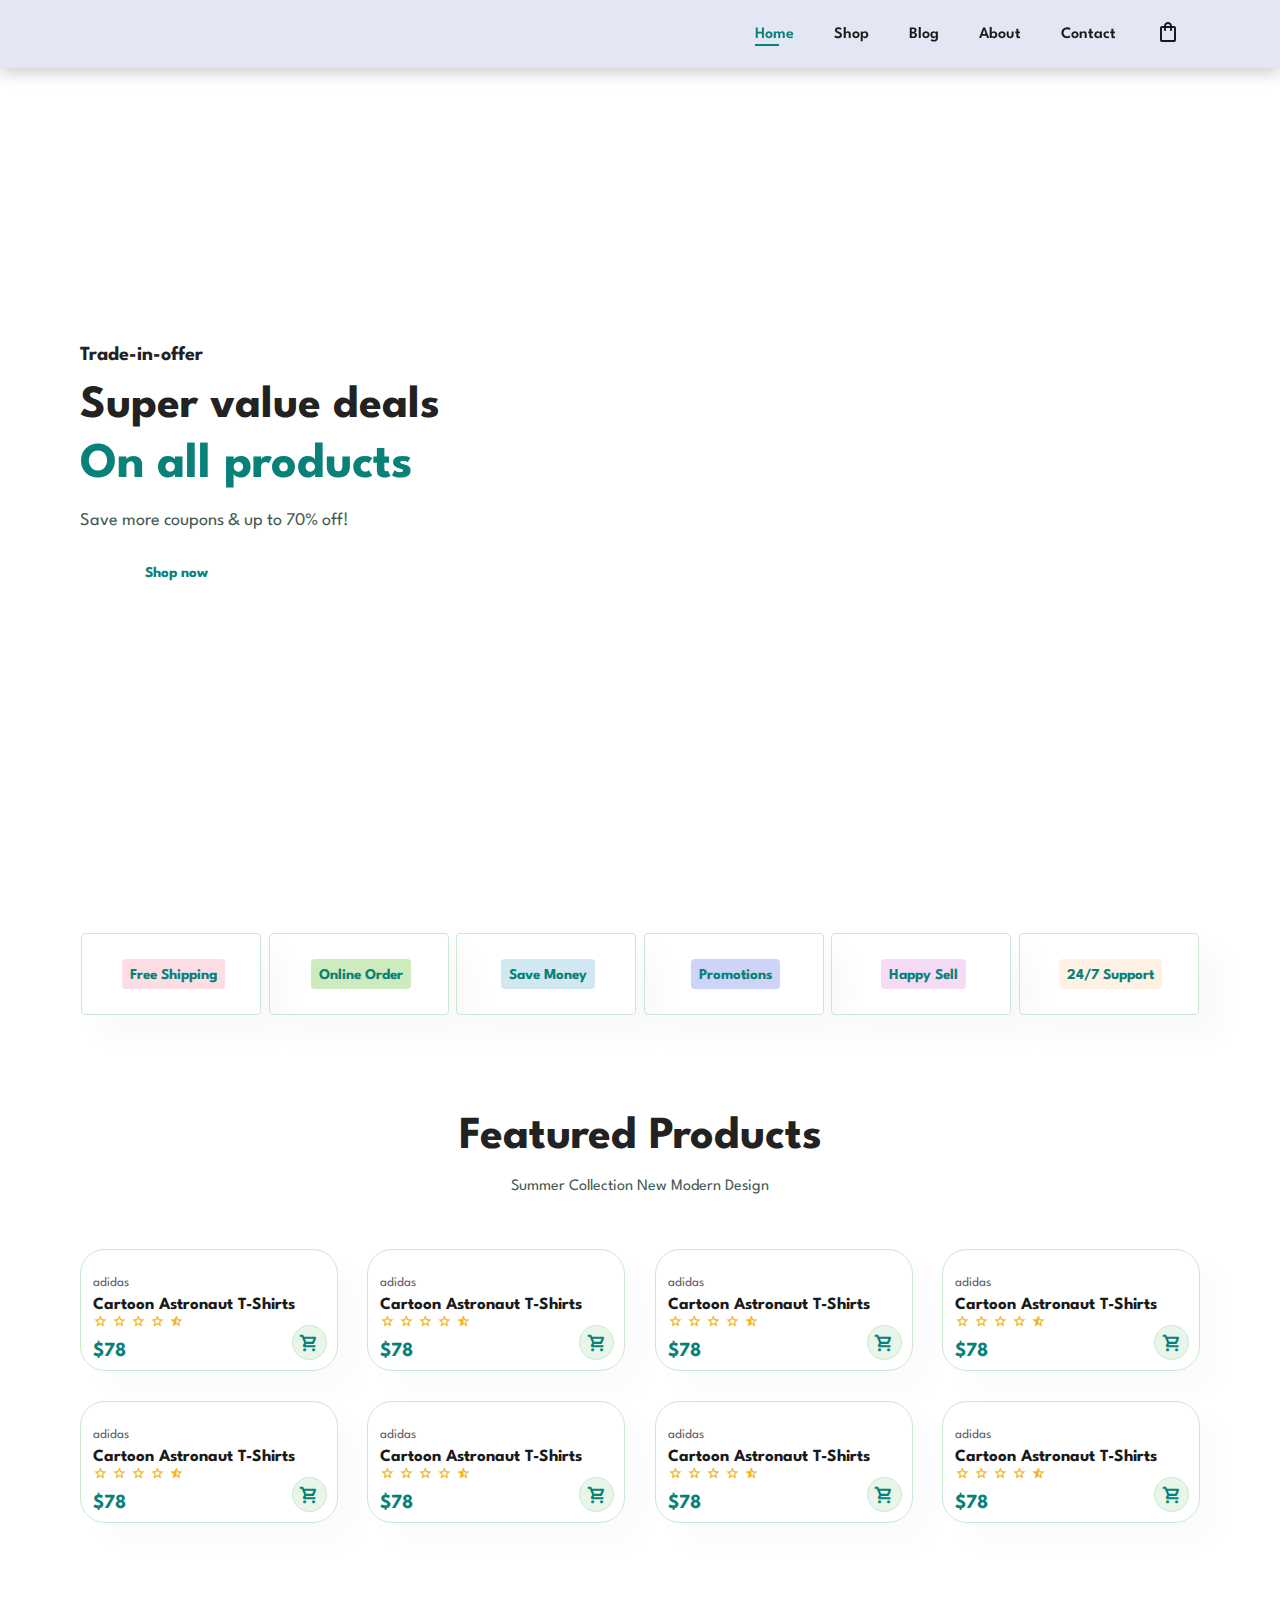
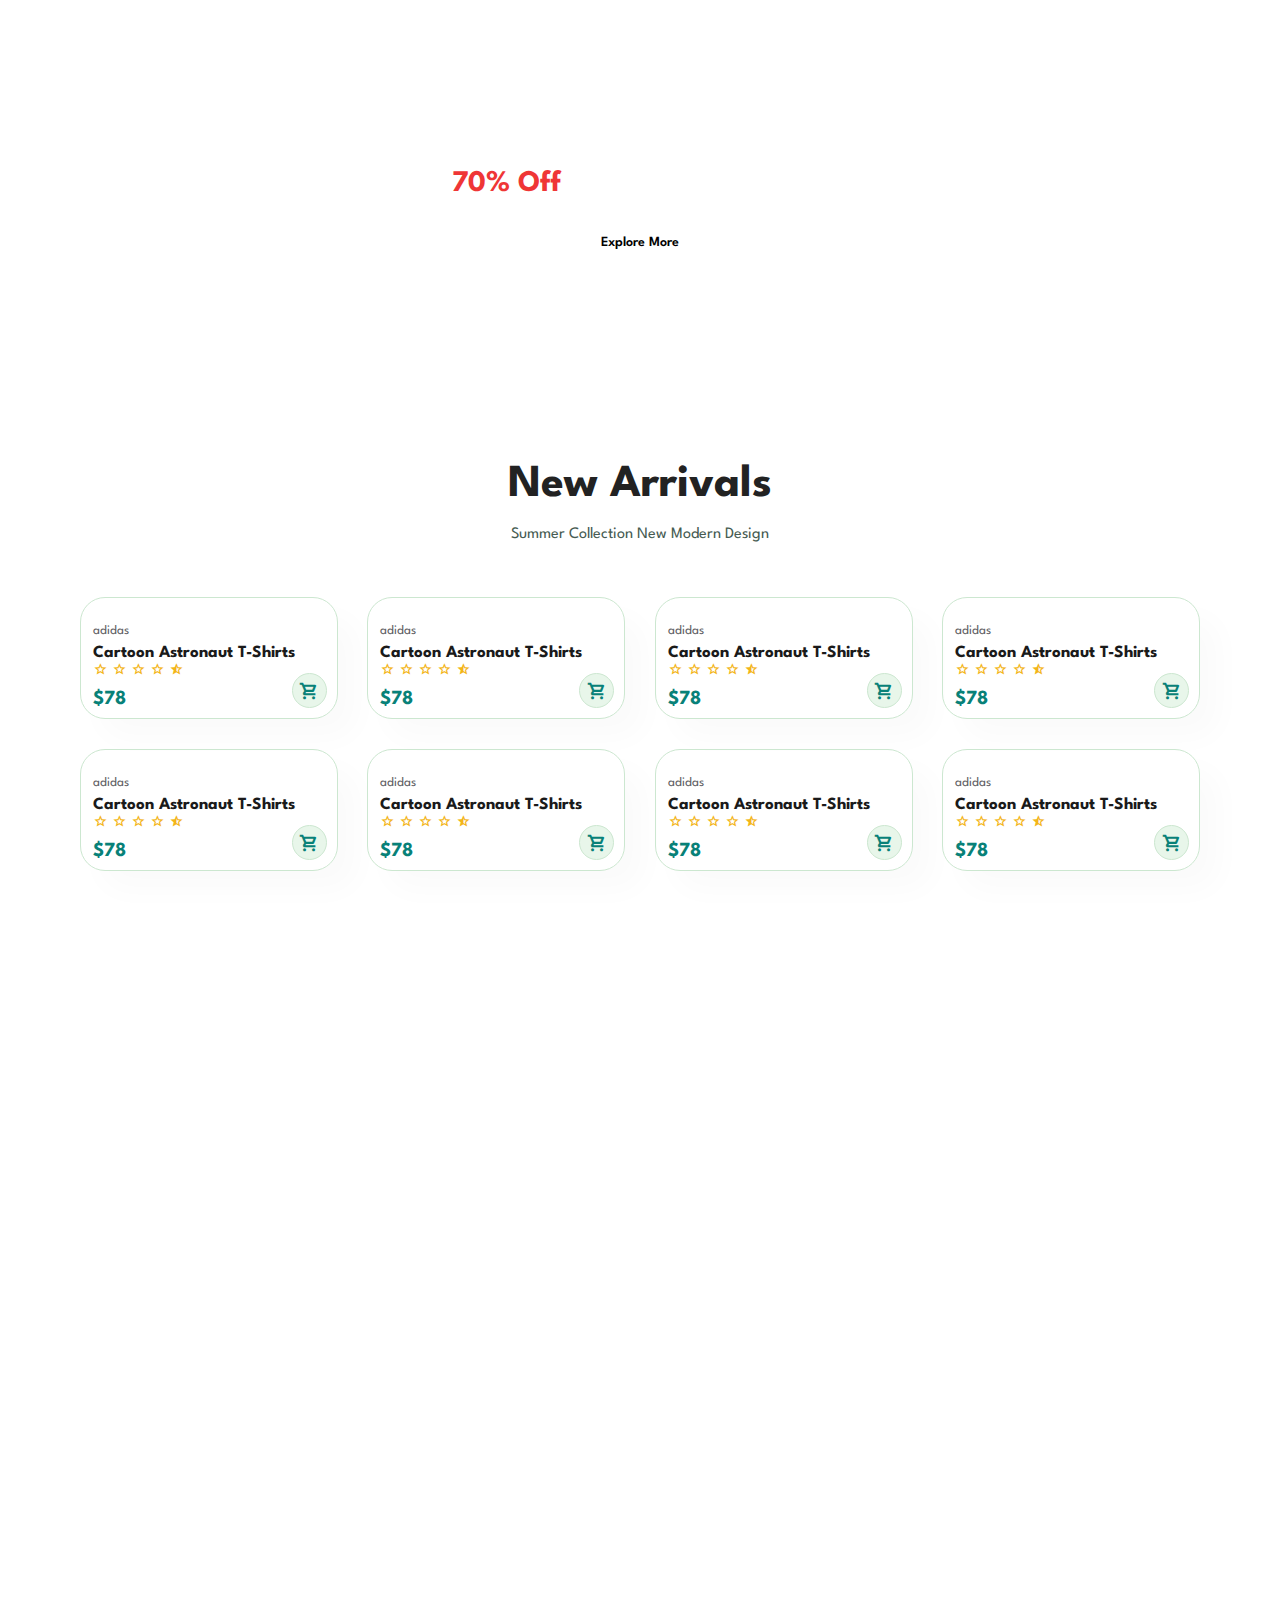
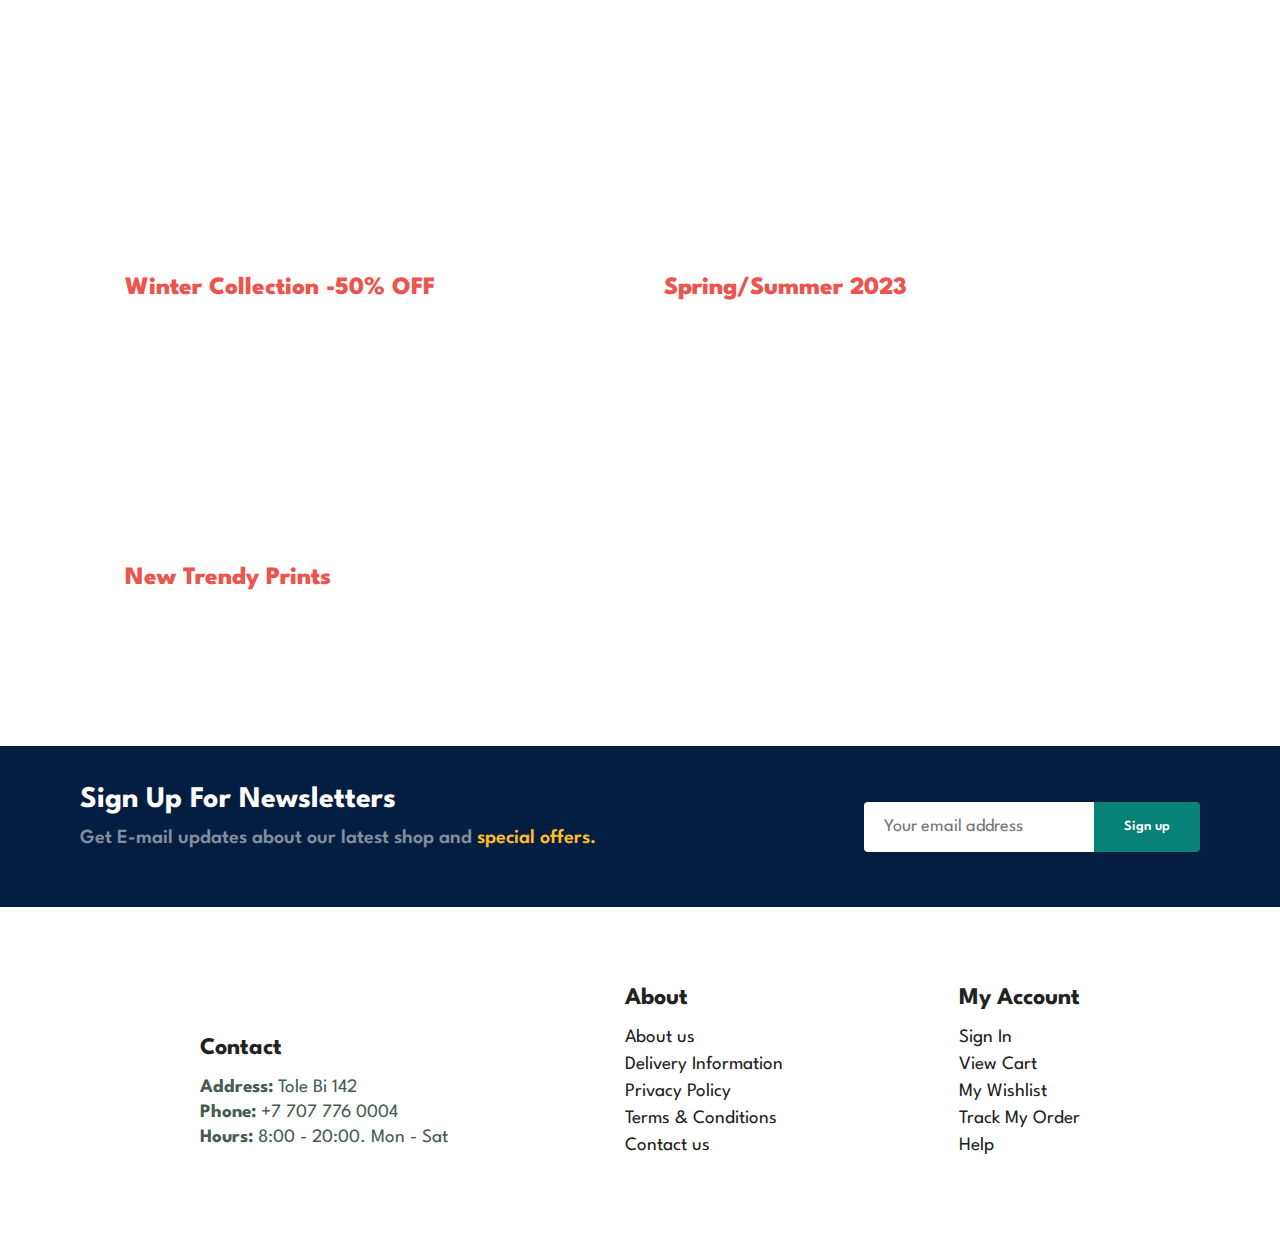
==== Дипломка 2/index.html @ 98ca8bb9 "Add files via upload" ====
<!DOCTYPE html>
<html lang="en">

<head>
    <meta charset="UTF-8">
    <meta http-equiv="X-UA-Compatible" content="IE=edge">
    <meta name="viewport" content="width=device-width, initial-scale=1.0">
    <title>Ecommerce</title>
    <link rel="stylesheet" href="app.css">
    <link rel="preconnect" href="https://fonts.googleapis.com">
    <link rel="preconnect" href="https://fonts.gstatic.com" crossorigin>
    <link
        href="https://fonts.googleapis.com/css2?family=League+Spartan:wght@100;200;300;400;500;600;700;800;900&display=swap"
        rel="stylesheet">
    <link rel="stylesheet"
        href="https://fonts.googleapis.com/css2?family=Material+Symbols+Outlined:opsz,wght,FILL,GRAD@20..48,100..700,0..1,-50..200" />
</head>

<body>

    <section id="header">
        <a href="#"><img src="C:\Users\111\OneDrive\Рабочий стол\Дипломка 2\img\logo.png" class="logo" alt=""></a>

        <div>
            <ul id="navbar">
                <li><a class="active" href="index.html">Home</a></li>
                <li><a href="shop.html">Shop</a></li>
                <li><a href="blog.html">Blog</a></li>
                <li><a href="about.html">About</a></li>
                <li><a href="contact.html">Contact</a></li>
                <li><a href=""><span class="material-symbols-outlined">
                            shopping_bag
                        </span></a></li>
                <a href="" id="close"><i class="fa fa-times" style="color: black;"></i></a>
            </ul>
        </div>
        <div id="mobile">
            <a href=""><span id="cart-icon" class="material-symbols-outlined">shopping_bag</span></a>
            <i id="bar" class="fas fa-outdent" onclick="myFunction()"></i>
        </div>
    </section>

    <section id="hero">
        <h4>Trade-in-offer</h4>
        <h2>Super value deals</h2>
        <h1>On all products</h1>
        <p>Save more coupons & up to 70% off!</p>
        <button>Shop now</button>
    </section>

    <section id="feature" class="section-p1">
        <div class="fe-box">
            <img src="C:\Users\111\OneDrive\Рабочий стол\Дипломка 2\img\features\f1.png" alt="">
            <h6>Free Shipping</h6>
        </div>
        <div class="fe-box">
            <img src="C:\Users\111\OneDrive\Рабочий стол\Дипломка 2\img\features\f2.png" alt="">
            <h6>Online Order</h6>
        </div>
        <div class="fe-box">
            <img src="C:\Users\111\OneDrive\Рабочий стол\Дипломка 2\img\features\f3.png" alt="">
            <h6>Save Money</h6>
        </div>
        <div class="fe-box">
            <img src="C:\Users\111\OneDrive\Рабочий стол\Дипломка 2\img\features\f4.png" alt="">
            <h6>Promotions</h6>
        </div>
        <div class="fe-box">
            <img src="C:\Users\111\OneDrive\Рабочий стол\Дипломка 2\img\features\f5.png" alt="">
            <h6>Happy Sell</h6>
        </div>
        <div class="fe-box">
            <img src="C:\Users\111\OneDrive\Рабочий стол\Дипломка 2\img\features\f6.png" alt="">
            <h6>24/7 Support</h6>
        </div>
    </section>

    <section id="product1" class="section-p1">
        <h2>Featured Products</h2>
        <p>Summer Collection New Modern Design</p>
        <div class="pro-container">
            <div class="pro">
                <img src="C:\Users\111\OneDrive\Рабочий стол\Дипломка 2\img\products\f1.jpg" alt="">
                <div class="des">
                    <span>adidas</span>
                    <h5>Cartoon Astronaut T-Shirts</h5>
                    <div class="star">
                        <span class="material-symbols-outlined">star</span>
                        <span class="material-symbols-outlined">star</span>
                        <span class="material-symbols-outlined">star</span>
                        <span class="material-symbols-outlined">star</span>
                        <span class="material-symbols-outlined">star_half</span>
                        <h4>$78</h4>
                    </div>
                </div>
                <a href="#"><span class="material-symbols-outlined cart">shopping_cart<span></a>
            </div>
            <div class="pro">
                <img src="C:\Users\111\OneDrive\Рабочий стол\Дипломка 2\img\products\f2.jpg" alt="">
                <div class="des">
                    <span>adidas</span>
                    <h5>Cartoon Astronaut T-Shirts</h5>
                    <div class="star">
                        <span class="material-symbols-outlined">star</span>
                        <span class="material-symbols-outlined">star</span>
                        <span class="material-symbols-outlined">star</span>
                        <span class="material-symbols-outlined">star</span>
                        <span class="material-symbols-outlined">star_half</span>
                        <h4>$78</h4>
                    </div>
                </div>
                <a href="#"><span class="material-symbols-outlined cart">shopping_cart<span></a>
            </div>
            <div class="pro">
                <img src="C:\Users\111\OneDrive\Рабочий стол\Дипломка 2\img\products\f3.jpg" alt="">
                <div class="des">
                    <span>adidas</span>
                    <h5>Cartoon Astronaut T-Shirts</h5>
                    <div class="star">
                        <span class="material-symbols-outlined">star</span>
                        <span class="material-symbols-outlined">star</span>
                        <span class="material-symbols-outlined">star</span>
                        <span class="material-symbols-outlined">star</span>
                        <span class="material-symbols-outlined">star_half</span>
                        <h4>$78</h4>
                    </div>
                </div>
                <a href="#"><span class="material-symbols-outlined cart">shopping_cart<span></a>
            </div>
            <div class="pro">
                <img src="C:\Users\111\OneDrive\Рабочий стол\Дипломка 2\img\products\f1.jpg" alt="">
                <div class="des">
                    <span>adidas</span>
                    <h5>Cartoon Astronaut T-Shirts</h5>
                    <div class="star">
                        <span class="material-symbols-outlined">star</span>
                        <span class="material-symbols-outlined">star</span>
                        <span class="material-symbols-outlined">star</span>
                        <span class="material-symbols-outlined">star</span>
                        <span class="material-symbols-outlined">star_half</span>
                        <h4>$78</h4>
                    </div>
                </div>
                <a href="#"><span class="material-symbols-outlined cart">shopping_cart<span></a>
            </div>
            <div class="pro">
                <img src="C:\Users\111\OneDrive\Рабочий стол\Дипломка 2\img\products\f5.jpg" alt="">
                <div class="des">
                    <span>adidas</span>
                    <h5>Cartoon Astronaut T-Shirts</h5>
                    <div class="star">
                        <span class="material-symbols-outlined">star</span>
                        <span class="material-symbols-outlined">star</span>
                        <span class="material-symbols-outlined">star</span>
                        <span class="material-symbols-outlined">star</span>
                        <span class="material-symbols-outlined">star_half</span>
                        <h4>$78</h4>
                    </div>
                </div>
                <a href="#"><span class="material-symbols-outlined cart">shopping_cart<span></a>
            </div>
            <div class="pro">
                <img src="C:\Users\111\OneDrive\Рабочий стол\Дипломка 2\img\products\f5.jpg" alt="">
                <div class="des">
                    <span>adidas</span>
                    <h5>Cartoon Astronaut T-Shirts</h5>
                    <div class="star">
                        <span class="material-symbols-outlined">star</span>
                        <span class="material-symbols-outlined">star</span>
                        <span class="material-symbols-outlined">star</span>
                        <span class="material-symbols-outlined">star</span>
                        <span class="material-symbols-outlined">star_half</span>
                        <h4>$78</h4>
                    </div>
                </div>
                <a href="#"><span class="material-symbols-outlined cart">shopping_cart<span></a>
            </div>
            <div class="pro">
                <img src="C:\Users\111\OneDrive\Рабочий стол\Дипломка 2\img\products\f4.jpg" alt="">
                <div class="des">
                    <span>adidas</span>
                    <h5>Cartoon Astronaut T-Shirts</h5>
                    <div class="star">
                        <span class="material-symbols-outlined">star</span>
                        <span class="material-symbols-outlined">star</span>
                        <span class="material-symbols-outlined">star</span>
                        <span class="material-symbols-outlined">star</span>
                        <span class="material-symbols-outlined">star_half</span>
                        <h4>$78</h4>
                    </div>
                </div>
                <a href="#"><span class="material-symbols-outlined cart">shopping_cart<span></a>
            </div>
            <div class="pro">
                <img src="C:\Users\111\OneDrive\Рабочий стол\Дипломка 2\img\products\f1.jpg" alt="">
                <div class="des">
                    <span>adidas</span>
                    <h5>Cartoon Astronaut T-Shirts</h5>
                    <div class="star">
                        <span class="material-symbols-outlined">star</span>
                        <span class="material-symbols-outlined">star</span>
                        <span class="material-symbols-outlined">star</span>
                        <span class="material-symbols-outlined">star</span>
                        <span class="material-symbols-outlined">star_half</span>
                        <h4>$78</h4>
                    </div>
                </div>
                <a href="#"><span class="material-symbols-outlined cart">shopping_cart<span></a>
            </div>
        </div>
    </section>

    <section id="banner" class="section-m1">
        <h4>Repair Service</h4>
        <h2>Up to <span>70% Off</span> - All t-Shirts & Accesories</h2>
        <button class="normal">Explore More</button>
    </section>

    <section id="product1" class="section-p1">
        <h2>New Arrivals</h2>
        <p>Summer Collection New Modern Design</p>
        <div class="pro-container">
            <div class="pro">
                <img src="C:\Users\111\OneDrive\Рабочий стол\Дипломка 2\img\products\f1.jpg" alt="">
                <div class="des">
                    <span>adidas</span>
                    <h5>Cartoon Astronaut T-Shirts</h5>
                    <div class="star">
                        <span class="material-symbols-outlined">star</span>
                        <span class="material-symbols-outlined">star</span>
                        <span class="material-symbols-outlined">star</span>
                        <span class="material-symbols-outlined">star</span>
                        <span class="material-symbols-outlined">star_half</span>
                        <h4>$78</h4>
                    </div>
                </div>
                <a href="#"><span class="material-symbols-outlined cart">shopping_cart<span></a>
            </div>
            <div class="pro">
                <img src="C:\Users\111\OneDrive\Рабочий стол\Дипломка 2\img\products\f2.jpg" alt="">
                <div class="des">
                    <span>adidas</span>
                    <h5>Cartoon Astronaut T-Shirts</h5>
                    <div class="star">
                        <span class="material-symbols-outlined">star</span>
                        <span class="material-symbols-outlined">star</span>
                        <span class="material-symbols-outlined">star</span>
                        <span class="material-symbols-outlined">star</span>
                        <span class="material-symbols-outlined">star_half</span>
                        <h4>$78</h4>
                    </div>
                </div>
                <a href="#"><span class="material-symbols-outlined cart">shopping_cart<span></a>
            </div>
            <div class="pro">
                <img src="C:\Users\111\OneDrive\Рабочий стол\Дипломка 2\img\products\f3.jpg" alt="">
                <div class="des">
                    <span>adidas</span>
                    <h5>Cartoon Astronaut T-Shirts</h5>
                    <div class="star">
                        <span class="material-symbols-outlined">star</span>
                        <span class="material-symbols-outlined">star</span>
                        <span class="material-symbols-outlined">star</span>
                        <span class="material-symbols-outlined">star</span>
                        <span class="material-symbols-outlined">star_half</span>
                        <h4>$78</h4>
                    </div>
                </div>
                <a href="#"><span class="material-symbols-outlined cart">shopping_cart<span></a>
            </div>
            <div class="pro">
                <img src="C:\Users\111\OneDrive\Рабочий стол\Дипломка 2\img\products\f4.jpg" alt="">
                <div class="des">
                    <span>adidas</span>
                    <h5>Cartoon Astronaut T-Shirts</h5>
                    <div class="star">
                        <span class="material-symbols-outlined">star</span>
                        <span class="material-symbols-outlined">star</span>
                        <span class="material-symbols-outlined">star</span>
                        <span class="material-symbols-outlined">star</span>
                        <span class="material-symbols-outlined">star_half</span>
                        <h4>$78</h4>
                    </div>
                </div>
                <a href="#"><span class="material-symbols-outlined cart">shopping_cart<span></a>
            </div>
            <div class="pro">
                <img src="C:\Users\111\OneDrive\Рабочий стол\Дипломка 2\img\products\f5.jpg" alt="">
                <div class="des">
                    <span>adidas</span>
                    <h5>Cartoon Astronaut T-Shirts</h5>
                    <div class="star">
                        <span class="material-symbols-outlined">star</span>
                        <span class="material-symbols-outlined">star</span>
                        <span class="material-symbols-outlined">star</span>
                        <span class="material-symbols-outlined">star</span>
                        <span class="material-symbols-outlined">star_half</span>
                        <h4>$78</h4>
                    </div>
                </div>
                <a href="#"><span class="material-symbols-outlined cart">shopping_cart<span></a>
            </div>
            <div class="pro">
                <img src="C:\Users\111\OneDrive\Рабочий стол\Дипломка 2\img\products\f4.jpg" alt="">
                <div class="des">
                    <span>adidas</span>
                    <h5>Cartoon Astronaut T-Shirts</h5>
                    <div class="star">
                        <span class="material-symbols-outlined">star</span>
                        <span class="material-symbols-outlined">star</span>
                        <span class="material-symbols-outlined">star</span>
                        <span class="material-symbols-outlined">star</span>
                        <span class="material-symbols-outlined">star_half</span>
                        <h4>$78</h4>
                    </div>
                </div>
                <a href="#"><span class="material-symbols-outlined cart">shopping_cart<span></a>
            </div>
            <div class="pro">
                <img src="C:\Users\111\OneDrive\Рабочий стол\Дипломка 2\img\products\f3.jpg" alt="">
                <div class="des">
                    <span>adidas</span>
                    <h5>Cartoon Astronaut T-Shirts</h5>
                    <div class="star">
                        <span class="material-symbols-outlined">star</span>
                        <span class="material-symbols-outlined">star</span>
                        <span class="material-symbols-outlined">star</span>
                        <span class="material-symbols-outlined">star</span>
                        <span class="material-symbols-outlined">star_half</span>
                        <h4>$78</h4>
                    </div>
                </div>
                <a href="#"><span class="material-symbols-outlined cart">shopping_cart<span></a>
            </div>
            <div class="pro">
                <img src="C:\Users\111\OneDrive\Рабочий стол\Дипломка 2\img\products\f1.jpg" alt="">
                <div class="des">
                    <span>adidas</span>
                    <h5>Cartoon Astronaut T-Shirts</h5>
                    <div class="star">
                        <span class="material-symbols-outlined">star</span>
                        <span class="material-symbols-outlined">star</span>
                        <span class="material-symbols-outlined">star</span>
                        <span class="material-symbols-outlined">star</span>
                        <span class="material-symbols-outlined">star_half</span>
                        <h4>$78</h4>
                    </div>
                </div>
                <a href="#"><span class="material-symbols-outlined cart">shopping_cart<span></a>
            </div>
        </div>
    </section>

    <section id="sm-banner" class="section-p1">
        <div class="banner-box">
            <h4>crazy deals</h4>
            <h2>buy 1 get 1 free</h2>
            <span>The best classic dress is on sale at cara</span>
            <button class="white">Learn more</button>
        </div>
        <div class="banner-box banner-box2">
            <h4>spring/summer</h4>
            <h2>upcoming season</h2>
            <span>The best classic dress is on sale at cara</span>
            <button class="white">Collection</button>
        </div>
    </section>


    <section id="banner3">
        <div class="banner-box">
            <h2>SEASONAL SALE</h2>
            <h4>Winter Collection -50% OFF</h4>
        </div>
        <div class="banner-box banner-box2">
            <h2>NEW FOOTWEAR COLLECTION</h2>
            <h4>Spring/Summer 2023</h4>
        </div>
        <div class="banner-box banner-box3">
            <h2>T-SHIRTS</h2>
            <h4>New Trendy Prints</h4>
        </div>
    </section>

    <section id="news" class="section-p1 section-m1">
        <div class="newstext">
            <h4>Sign Up For Newsletters</h4>
            <p>Get E-mail updates about our latest shop and <span>special offers.</span></p>
        </div>
        <div class="form">
            <input type="text" placeholder="Your email address">
            <button class="normal">Sign up</button>
        </div>
    </section>

    <footer class="section-p1">
        <div class="col">
            <img src="C:\Users\111\OneDrive\Рабочий стол\Дипломка 2\img\logo.png" class="logo" alt="">
            <h4>Contact</h4>
            <p><strong>Address:</strong> Tole Bi 142 </p>
            <p><strong>Phone:</strong> +7 707 776 0004</p>
            <p><strong>Hours:</strong> 8:00 - 20:00. Mon - Sat</p>
        </div>

        <div class="col">
            <h4>About</h4>
            <a href="">About us</a>
            <a href="">Delivery Information</a>
            <a href="">Privacy Policy</a>
            <a href="">Terms & Conditions</a>
            <a href="">Contact us</a>
        </div>
        <div class="col">
            <h4>My Account</h4>
            <a href="">Sign In</a>
            <a href="">View Cart</a>
            <a href="">My Wishlist</a>
            <a href="">Track My Order</a>
            <a href="">Help</a>
        </div>

    </footer>
    <script defer src="https://use.fontawesome.com/releases/v5.15.4/js/all.js"
        integrity="sha384-rOA1PnstxnOBLzCLMcre8ybwbTmemjzdNlILg8O7z1lUkLXozs4DHonlDtnE7fpc"
        crossorigin="anonymous"></script>
    <script src="C:\Users\111\OneDrive\Рабочий стол\Дипломка 2\index.js"></script>
</body>

</html>
---- Дипломка 2/app.css ----
#cart-icon {
    position: relative;
    top: 4px;
}

* {
    padding: 0;
    margin: 0;
    box-sizing: border-box;
    font-family: 'League Spartan', sans-serif;
}

h1 {
    font-size: 50px;
    line-height: 64px;
    color: #222;
}

h2 {
    font-size: 46px;
    line-height: 54px;
    color: #222;
}

h4 {
    font-size: 20px;
    color: #222;
}

h6 {
    font-weight: 700;
    font-size: 12px;
}

p {
    font-size: 16px;
    color: #465b52;
    margin: 15px 0 20px 0;
}

.section-p1 {
    padding: 40px 80px;
}

.section-m1 {
    margin: 40px 0;
}

button.normal {
    font-size: 14px;
    font-weight: 600;
    padding: 15px 30px;
    color: #000;
    background-color: #fff;
    border-radius: 4px;
    cursor: pointer;
    border: none;
    outline: none;
    transition: 0.2s;
}

button.white {
    font-size: 16px;
    font-weight: 600;
    padding: 13px 20px;
    color: #fff;
    background-color: transparent;
    cursor: pointer;
    border: 1px solid #fff;
    outline: none;
    transition: 0.2s;
}

body {
    width: 100%;
}


/* HEADER START */
#header {
    display: flex;
    align-items: center;
    justify-content: space-between;
    padding: 20px 80px;
    background-color: #e3e6f3;
    box-shadow: 0px 5px 15px rgba(0, 0, 0, 0.2);
    z-index: 999;
    position: sticky;
    top: 0;
    left: 0;
}

#navbar {
    display: flex;
    align-items: center;
    justify-content: center;
}

#navbar li {
    list-style: none;
    padding: 0 20px;
    position: relative;
}

#navbar li a {
    text-decoration: none;
    font-size: 16px;
    font-weight: 600;
    color: #1a1a1a;
}

#navbar li a:hover,
#navbar li a.active {
    color: #088178;
    transition: 0.3s ease;
}

#navbar li a.active::after,
#navbar li a:hover::after {
    content: "";
    width: 30%;
    height: 2px;
    background-color: #088178;
    position: absolute;
    bottom: -4px;
    left: 20px;
}

#mobile {
    display: none;
    align-items: center;
}

#close {
    display: none;
}


/* HOME */
#hero {
    background-image: url(C:\Users\111\OneDrive\Рабочий стол\Дипломка 2\hero4.png);
    height: 90vh;
    width: 100%;
    background-size: cover;
    background-position: top 25% right 0%;
    padding: 0 80px;
    display: flex;
    flex-direction: column;
    align-items: flex-start;
    justify-content: center;
}

#hero h4 {
    padding-bottom: 15px;
}

#hero h1 {
    color: #088178;
}

#hero p {
    font-size: 18px;
}

#hero button {
    background-image: url(C:\Users\111\OneDrive\Рабочий стол\Дипломка 2\button.png);
    background-color: transparent;
    color: #088178;
    border: 0;
    padding: 17px 80px 20px 65px;
    font-size: 15px;
    align-items: center;
    justify-content: center;
    cursor: pointer;
    background-repeat: no-repeat;
    font-weight: 700;
}



/* FEATURE */
#feature {
    display: flex;
    align-items: center;
    justify-content: space-between;
    flex-wrap: wrap;
}

#feature .fe-box {
    width: 180px;
    text-align: center;
    padding: 25px 15px;
    box-shadow: 20px 20px 34px rgba(0, 0, 0, 0.03);
    border: 1px solid #cce7d0;
    border-radius: 4px;
    margin: 15px 1px;
}

#feature .fe-box:hover {
    box-shadow: 15px 15px 54px rgba(70, 62, 221, 0.1);
}

#feature .fe-box img {
    width: 100%;
    margin-bottom: 10px;
}

#feature .fe-box h6 {
    display: inline-block;
    font-size: 15px;
    padding: 9px 8px 6px 8px;
    line-height: 1;
    border-radius: 4px;
    color: #088178;
    background-color: #fddde4;
}

#feature .fe-box:nth-child(2) h6 {
    background-color: #cdebbc;
}

#feature .fe-box:nth-child(3) h6 {
    background-color: #d1e8f2;
}

#feature .fe-box:nth-child(4) h6 {
    background-color: #cdd4f8;
}

#feature .fe-box:nth-child(5) h6 {
    background-color: #f6dbf6;
}

#feature .fe-box:nth-child(6) h6 {
    background-color: #fff2e5;
}



/* PRODUCT SECTION */
#product1 {
    text-align: center;
}

#product1 .pro-container {
    display: flex;
    justify-content: space-between;
    padding-top: 20px;
    flex-wrap: wrap;
}

#product1 .pro {
    width: 23%;
    min-width: 250px;
    padding: 10px 12px;
    border: 1px solid #cce7d0;
    border-radius: 25px;
    cursor: pointer;
    box-shadow: 20px 20px 30px rgba(0, 0, 0, 0.02);
    margin: 15px 0;
    transition: 0.2s ease;
    position: relative;
}

#product1 .pro:hover {
    box-shadow: 20px 20px 30px rgba(0, 0, 0, 0.06);
}

#product1 .pro img {
    width: 100%;
    border-radius: 20px;
}

#product1 .pro .des {
    text-align: start;
}

#product1 .pro .des span {
    color: #606063;
    font-size: 13px;
}

#product1 .pro .des h5 {
    padding-top: 7px;
    color: #1a1a1a;
    font-size: 17px;
}

#product1 .pro .des .star span {
    font-size: 15px;
    color: rgb(243, 181, 25);
}

#product1 .pro .des h4 {
    padding-top: 10px;
    font-size: 20px;
    font-weight: 700;
    color: #088178;
}

#product1 .pro .cart {
    font-size: 20px;
    width: 35px;
    height: 35px;
    line-height: 35px;
    border-radius: 50px;
    background-color: #e8f6ea;
    font-weight: 700;
    color: #088178;
    border: 1px solid #cce7d0;
    position: absolute;
    bottom: 10px;
    right: 10px;
}



/* BANNER */
#banner {
    display: flex;
    flex-direction: column;
    justify-content: center;
    align-items: center;
    text-align: center;
    background-image: url(C:\Users\111\OneDrive\Рабочий стол\Дипломка 2\img\banner\b2.jpg);
    width: 100%;
    height: 40vh;
    background-size: cover;
    background-position: center;
}

#banner h4 {
    color: #fff;
    font-size: 16px;
}

#banner h2 {
    color: #fff;
    font-size: 30px;
    padding: 10px 0;
}

#banner h2 span {
    color: #ef3636;
}

#banner button:hover {
    background-color: #088178;
    color: #fff;
}

#sm-banner {
    display: flex;
    justify-content: space-between;
    flex-wrap: wrap;
}

#sm-banner .banner-box {
    display: flex;
    flex-direction: column;
    justify-content: center;
    align-items: flex-start;
    text-align: center;
    background-image: url(C:\Users\111\OneDrive\Рабочий стол\Дипломка 2\img\banner\b17.jpg);
    width: 750px;
    height: 40vh;
    background-size: cover;
    background-position: center;
    padding: 45px;
}

#sm-banner .banner-box2 {
    background-image: url(C:\Users\111\OneDrive\Рабочий стол\Дипломка 2\img\banner\b10.jpg);
}

#sm-banner h4 {
    color: #fff;
    font-size: 28px;
    font-weight: 400;
}

#sm-banner h2 {
    color: #fff;
    font-size: 50px;
    font-weight: 800;
}

#sm-banner span {
    color: #fff;
    font-size: 20px;
    font-weight: 500;
    padding-bottom: 15px;
}


#sm-banner .banner-box:hover button {
    background-color: #088178;
    border: 1px solid #088178;
}

#banner3 {
    display: flex;
    justify-content: space-between;
    flex-wrap: wrap;
    padding: 0 80px;
}

#banner3 .banner-box {
    display: flex;
    flex-direction: column;
    justify-content: center;
    align-items: flex-start;
    text-align: center;
    background-image: url(C:\Users\111\OneDrive\Рабочий стол\Дипломка 2\img\banner\b7.jpg);
    min-width: 28%;
    height: 30vh;
    background-size: cover;
    background-position: center;
    padding: 45px;
    margin-bottom: 20px;
}

#banner3 .banner-box2 {
    background-image: url(C:\Users\111\OneDrive\Рабочий стол\Дипломка 2\img\banner\b4.jpg);
}

#banner3 .banner-box3 {
    background-image: url(C:\Users\111\OneDrive\Рабочий стол\Дипломка 2\img\banner\b18.jpg);
}

#banner3 h2 {
    color: #fff;
    font-weight: 900;
    font-size: 35px;
}

#banner3 h4 {
    color: #ec544e;
    font-weight: 800;
    font-size: 25px;
}



#news {
    display: flex;
    justify-content: space-between;
    flex-wrap: wrap;
    align-items: center;
    background-image: url("C:\Users\111\OneDrive\Рабочий стол\Дипломка 2\img\banner\b14.png");
    background-repeat: no-repeat;
    background-position: 20% 30%;
    background-color: #041e42;
}

#news h4 {
    font-size: 30px;
    font-weight: 700;
    color: #fff;
}

#news p {
    font-size: 20px;
    font-weight: 600;
    color: #818ea0;
}

#news p span {
    color: #ffbd27;
}

#news .form {
    display: flex;
    width: 30%;
}

#news input {
    height: 3.125rem;
    padding: 0 1.2rem;
    font-size: 18px;
    width: 100%;
    border: 1px solid transparent;
    outline: none;
    border-radius: 4px;
    border-top-right-radius: 0;
    border-bottom-right-radius: 0;
}


#news button {
    background-color: #088178;
    color: #fff;
    white-space: nowrap;
    border-top-left-radius: 0;
    border-bottom-left-radius: 0;
}

footer {
    display: flex;
    flex-wrap: wrap;
    justify-content: space-between;
    margin: 30px 120px 10px 120px;
}

footer .col {
    display: flex;
    flex-direction: column;
    align-items: flex-start;
    margin-bottom: 20px;
}

footer .logo {
    margin-bottom: 50px;
}

footer h4 {
    font-size: 24px;
    padding-bottom: 20px;
}

footer p {
    font-size: 19px;
    margin: 0px 0px 8px 0;
}

footer a {
    font-size: 19px;
    text-decoration: none;
    color: #222;
    margin-bottom: 10px;
}

svg {
    cursor: pointer;
}

@media (max-width:799px) {
    .section-p1 {
        padding: 40px 40px;
    }

    #navbar {
        display: flex;
        flex-direction: column;
        align-items: flex-start;
        justify-content: flex-start;
        position: fixed;
        top: 0;
        right: -300px;
        height: 100vh;
        width: 300px;
        background-color: #E3e6f3;
        box-shadow: 0 40px 60px rgba(0, 0, 0, 0.5);
        padding: 80px 0 0 10px;
        transition: 0.3s;
        z-index: 99;
    }

    #navbar.active {
        right: 0px;
    }

    #navbar li {
        margin-bottom: 25px;
    }

    #mobile {
        display: flex;
        align-items: center;
    }

    #mobile svg {
        color: #1a1a1a;
        font-size: 44px;
        padding-left: 20px;
    }

    #cart-icon {
        position: relative;
        top: 0px;
        color: #000;
    }

    #close {
        display: initial;
        position: absolute;
        top: 30px;
        left: 30px;
        color: #222;
        font-size: 24px;
    }

    #lg-bag {
        display: none;
    }

    #hero {
        height: 70vh;
        padding: 0 80px;
        background-position: top 30% right 30%;
    }

    #feature {
        justify-content: center;
    }


    #feature .fe-box {
        margin: 15px 15px;
    }

    #product1 .pro-container {
        justify-content: center;
    }

    #product1 .pro {
        margin: 15px;
    }

    #banner {
        height: 30vh;
    }

    #sm-banner .banner-box {
        width: 100%;
        height: 80vh;
    }

    #banner3 {
        display: none;
        padding: 0 40px;
        /* position: relative;
        right: 200px; */
    }

    #news .form {
        width: 70%;
    }
}
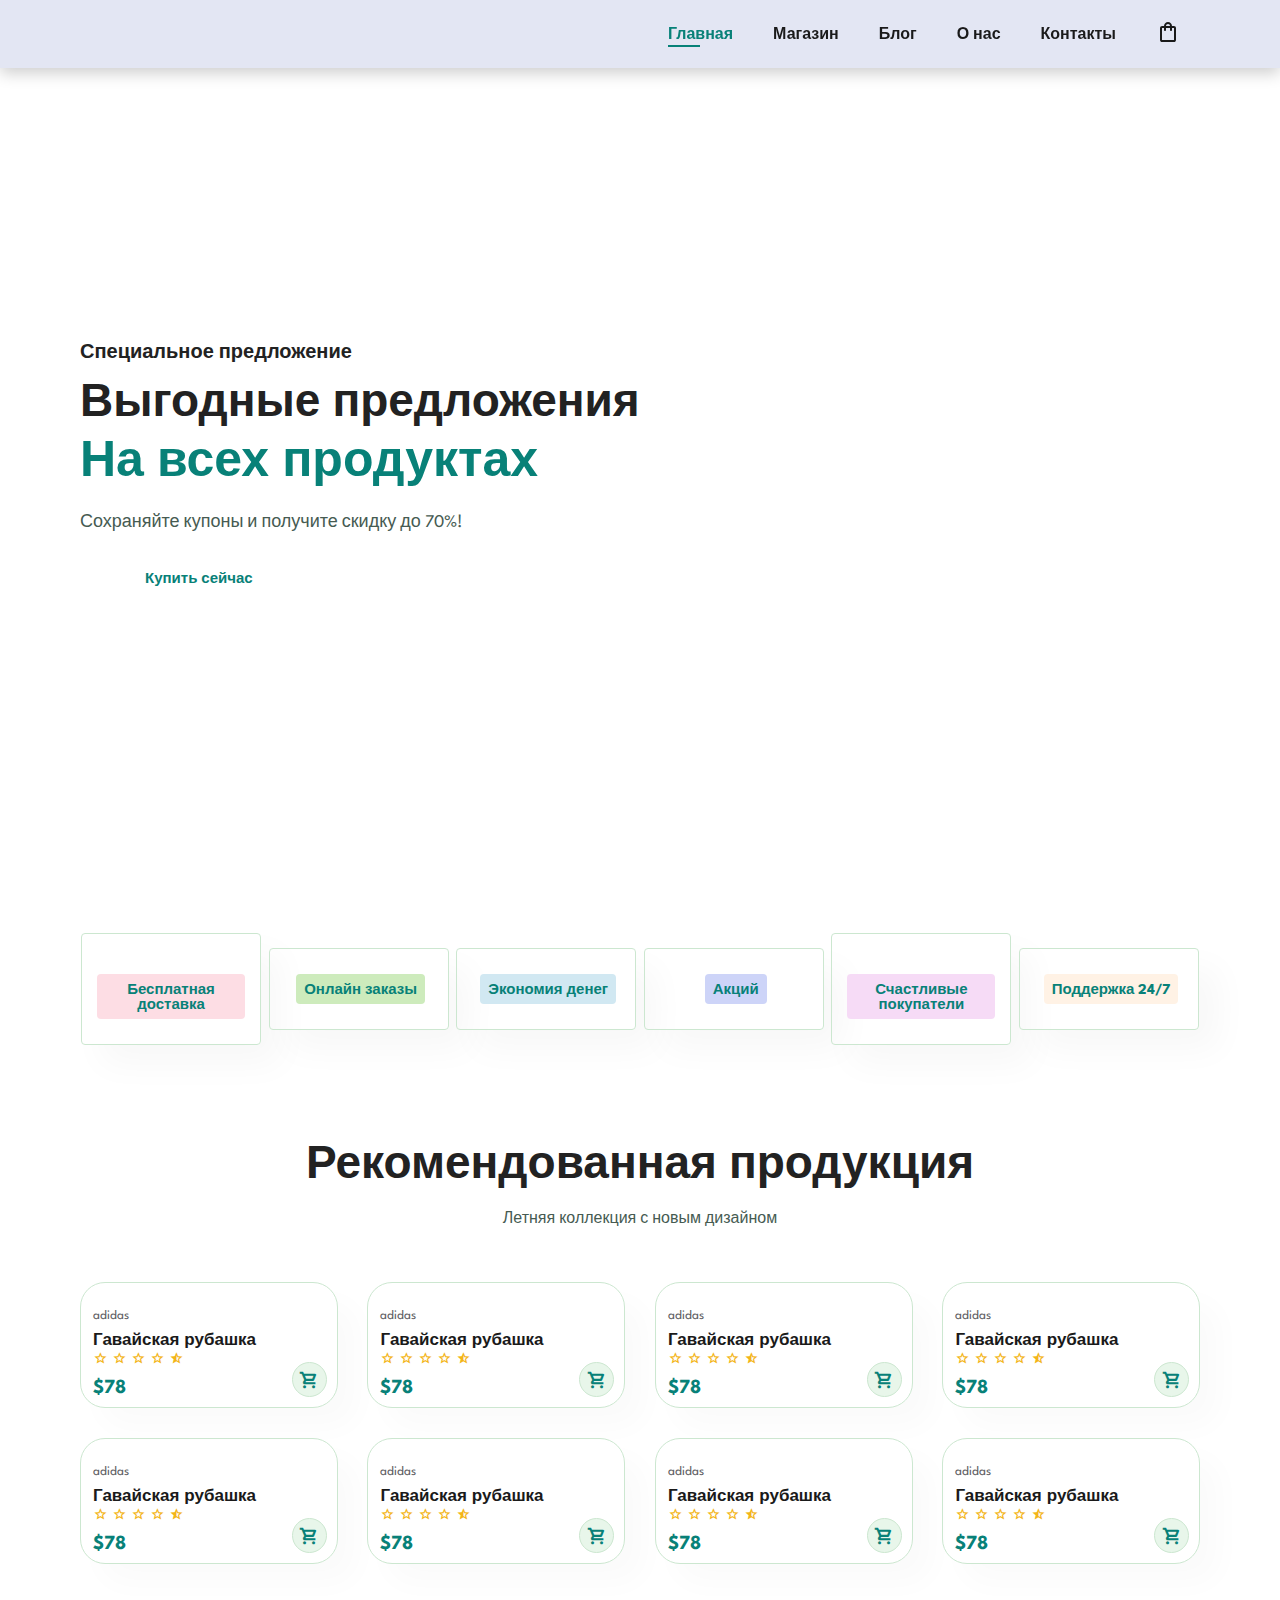
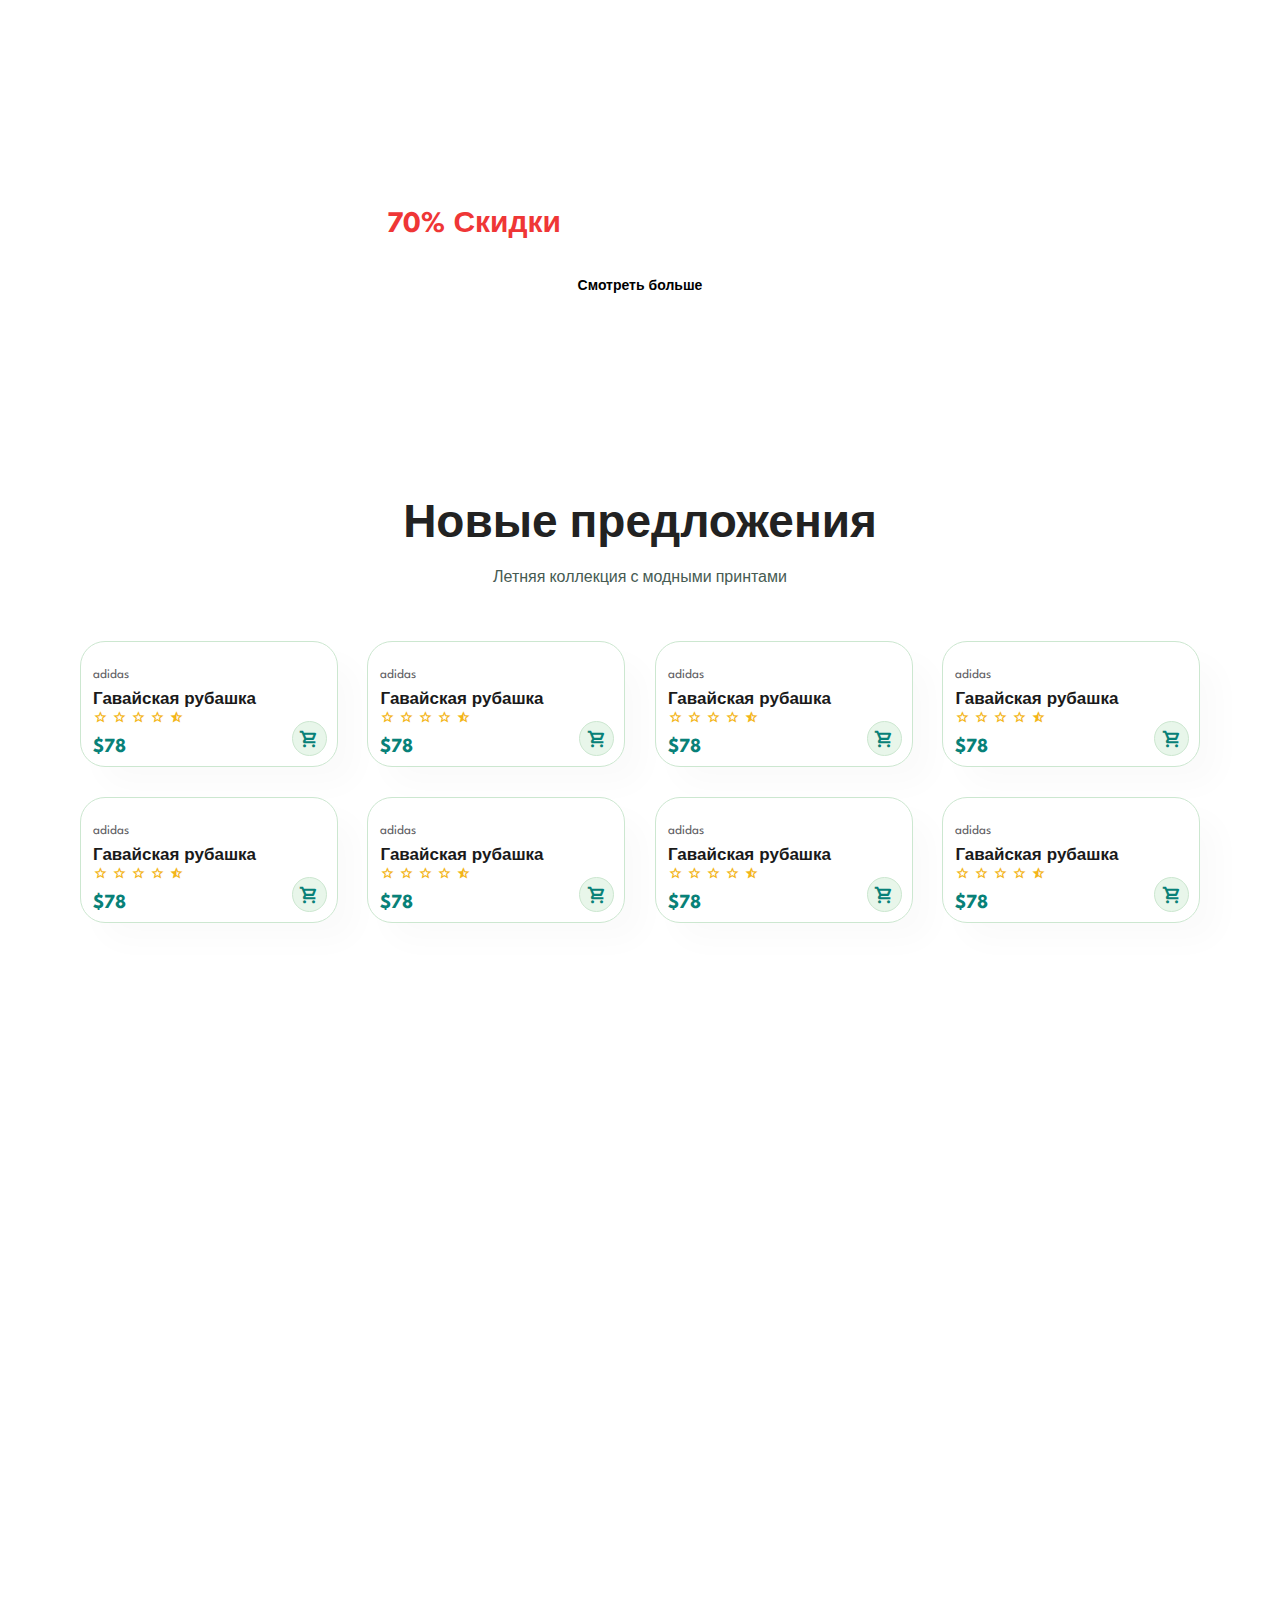
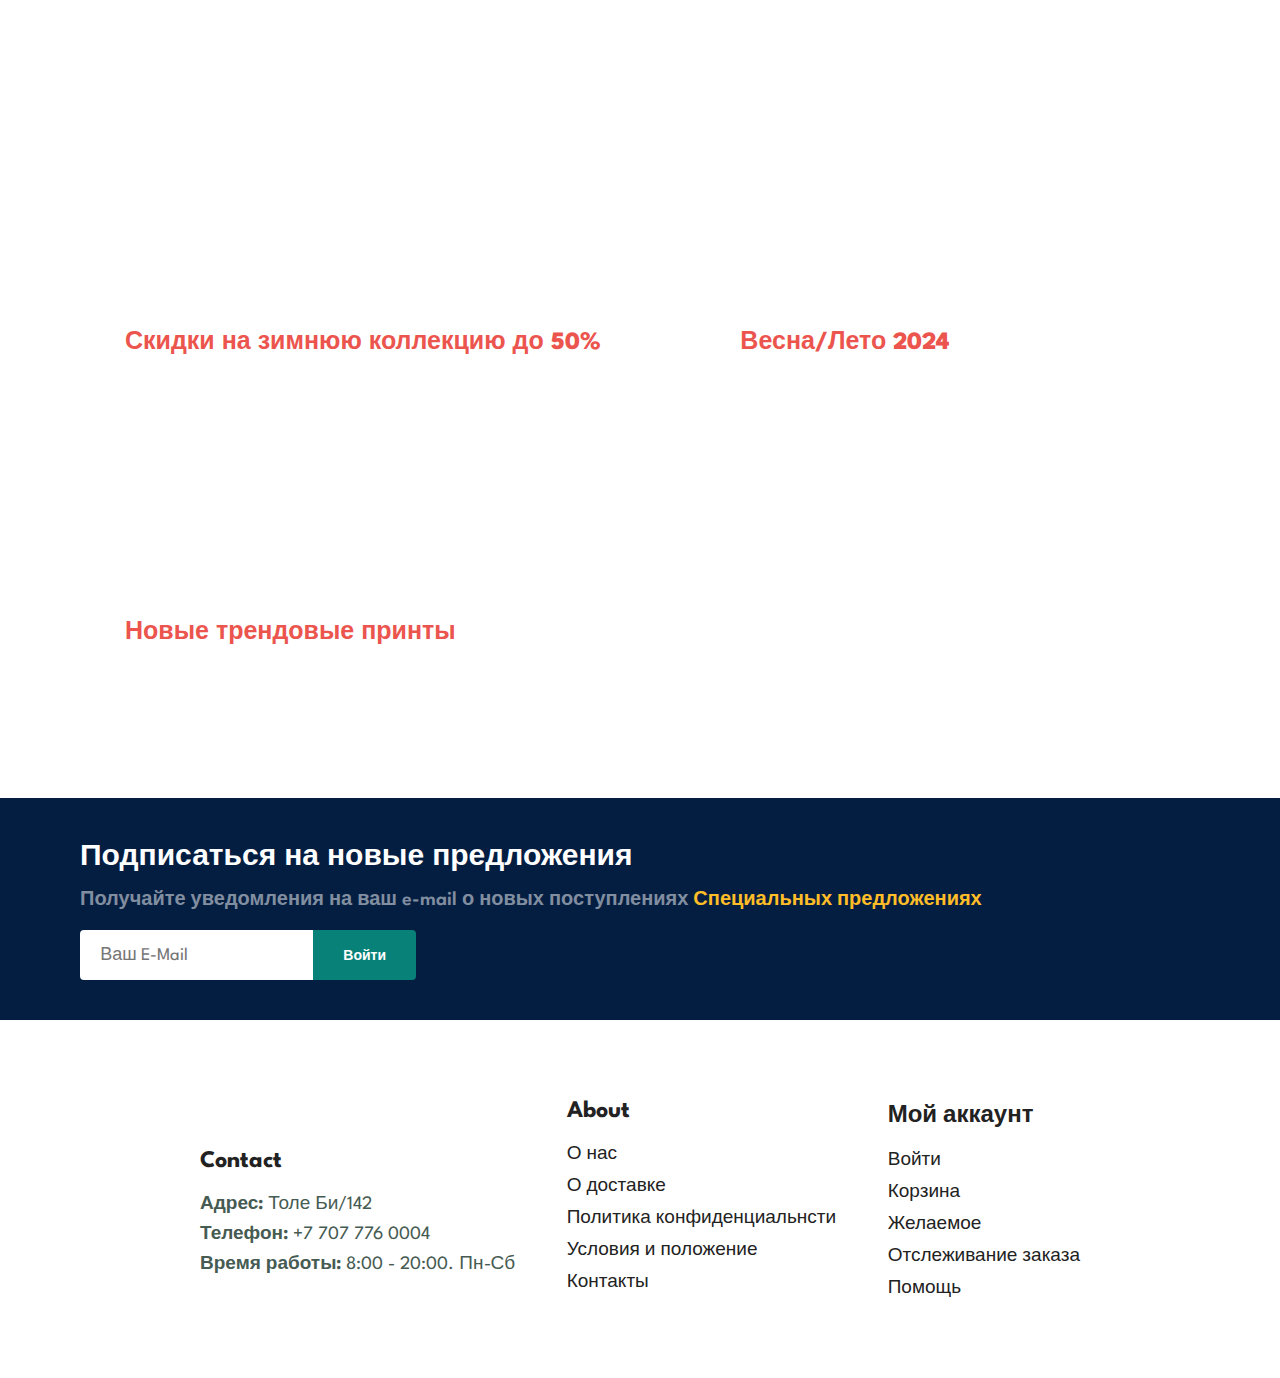
==== commit b8472f9f: "Update index.html" ====
--- a/Дипломка 2/index.html
+++ b/Дипломка 2/index.html
@@ -23,11 +23,11 @@
 
         <div>
             <ul id="navbar">
-                <li><a class="active" href="index.html">Home</a></li>
-                <li><a href="shop.html">Shop</a></li>
-                <li><a href="blog.html">Blog</a></li>
-                <li><a href="about.html">About</a></li>
-                <li><a href="contact.html">Contact</a></li>
+                <li><a class="active" href="index.html">Главная</a></li>
+                <li><a href="shop.html">Магазин</a></li>
+                <li><a href="blog.html">Блог</a></li>
+                <li><a href="about.html">О нас</a></li>
+                <li><a href="contact.html">Контакты</a></li>
                 <li><a href=""><span class="material-symbols-outlined">
                             shopping_bag
                         </span></a></li>
@@ -35,167 +35,167 @@
             </ul>
         </div>
         <div id="mobile">
-            <a href=""><span id="cart-icon" class="material-symbols-outlined">shopping_bag</span></a>
+            <a href=""><span id="cart-icon" class="material-symbols-outlined">Корзина</span></a>
             <i id="bar" class="fas fa-outdent" onclick="myFunction()"></i>
         </div>
     </section>
 
     <section id="hero">
-        <h4>Trade-in-offer</h4>
-        <h2>Super value deals</h2>
-        <h1>On all products</h1>
-        <p>Save more coupons & up to 70% off!</p>
-        <button>Shop now</button>
+        <h4>Специальное предложение</h4>
+        <h2>Выгодные предложения</h2>
+        <h1>На всех продуктах</h1>
+        <p>Сохраняйте купоны и получите скидку до 70%!</p>
+        <button>Купить сейчас</button>
     </section>
 
     <section id="feature" class="section-p1">
         <div class="fe-box">
-            <img src="C:\Users\111\OneDrive\Рабочий стол\Дипломка 2\img\features\f1.png" alt="">
-            <h6>Free Shipping</h6>
-        </div>
-        <div class="fe-box">
-            <img src="C:\Users\111\OneDrive\Рабочий стол\Дипломка 2\img\features\f2.png" alt="">
-            <h6>Online Order</h6>
-        </div>
-        <div class="fe-box">
-            <img src="C:\Users\111\OneDrive\Рабочий стол\Дипломка 2\img\features\f3.png" alt="">
-            <h6>Save Money</h6>
-        </div>
-        <div class="fe-box">
-            <img src="C:\Users\111\OneDrive\Рабочий стол\Дипломка 2\img\features\f4.png" alt="">
-            <h6>Promotions</h6>
-        </div>
-        <div class="fe-box">
-            <img src="C:\Users\111\OneDrive\Рабочий стол\Дипломка 2\img\features\f5.png" alt="">
-            <h6>Happy Sell</h6>
-        </div>
-        <div class="fe-box">
-            <img src="C:\Users\111\OneDrive\Рабочий стол\Дипломка 2\img\features\f6.png" alt="">
-            <h6>24/7 Support</h6>
+            <img src="C:\Users\student\Desktop\Дипломка 2\img\features\f1.png" alt="">
+            <h6>Бесплатная доставка</h6>
+        </div>
+        <div class="fe-box">
+            <img src="C:\Users\student\Desktop\Дипломка 2\img\features\f2.png" alt="">
+            <h6>Онлайн заказы</h6>
+        </div>
+        <div class="fe-box">
+            <img src="C:\Users\student\Desktop\Дипломка 2\img\features\f3.png" alt="">
+            <h6>Экономия денег</h6>
+        </div>
+        <div class="fe-box">
+            <img src="C:\Users\student\Desktop\Дипломка 2\img\features\f4.png" alt="">
+            <h6>Акций</h6>
+        </div>
+        <div class="fe-box">
+            <img src="C:\Users\student\Desktop\Дипломка 2\img\features\f5.png" alt="">
+            <h6>Счастливые покупатели</h6>
+        </div>
+        <div class="fe-box">
+            <img src="C:\Users\student\Desktop\Дипломка 2\img\features\f6.png" alt="">
+            <h6>Поддержка 24/7</h6>
         </div>
     </section>
 
     <section id="product1" class="section-p1">
-        <h2>Featured Products</h2>
-        <p>Summer Collection New Modern Design</p>
+        <h2>Рекомендованная продукция</h2>
+        <p>Летняя коллекция с новым дизайном</p>
         <div class="pro-container">
             <div class="pro">
-                <img src="C:\Users\111\OneDrive\Рабочий стол\Дипломка 2\img\products\f1.jpg" alt="">
-                <div class="des">
-                    <span>adidas</span>
-                    <h5>Cartoon Astronaut T-Shirts</h5>
-                    <div class="star">
-                        <span class="material-symbols-outlined">star</span>
-                        <span class="material-symbols-outlined">star</span>
-                        <span class="material-symbols-outlined">star</span>
-                        <span class="material-symbols-outlined">star</span>
-                        <span class="material-symbols-outlined">star_half</span>
-                        <h4>$78</h4>
-                    </div>
-                </div>
-                <a href="#"><span class="material-symbols-outlined cart">shopping_cart<span></a>
-            </div>
-            <div class="pro">
-                <img src="C:\Users\111\OneDrive\Рабочий стол\Дипломка 2\img\products\f2.jpg" alt="">
-                <div class="des">
-                    <span>adidas</span>
-                    <h5>Cartoon Astronaut T-Shirts</h5>
-                    <div class="star">
-                        <span class="material-symbols-outlined">star</span>
-                        <span class="material-symbols-outlined">star</span>
-                        <span class="material-symbols-outlined">star</span>
-                        <span class="material-symbols-outlined">star</span>
-                        <span class="material-symbols-outlined">star_half</span>
-                        <h4>$78</h4>
-                    </div>
-                </div>
-                <a href="#"><span class="material-symbols-outlined cart">shopping_cart<span></a>
-            </div>
-            <div class="pro">
-                <img src="C:\Users\111\OneDrive\Рабочий стол\Дипломка 2\img\products\f3.jpg" alt="">
-                <div class="des">
-                    <span>adidas</span>
-                    <h5>Cartoon Astronaut T-Shirts</h5>
-                    <div class="star">
-                        <span class="material-symbols-outlined">star</span>
-                        <span class="material-symbols-outlined">star</span>
-                        <span class="material-symbols-outlined">star</span>
-                        <span class="material-symbols-outlined">star</span>
-                        <span class="material-symbols-outlined">star_half</span>
-                        <h4>$78</h4>
-                    </div>
-                </div>
-                <a href="#"><span class="material-symbols-outlined cart">shopping_cart<span></a>
-            </div>
-            <div class="pro">
-                <img src="C:\Users\111\OneDrive\Рабочий стол\Дипломка 2\img\products\f1.jpg" alt="">
-                <div class="des">
-                    <span>adidas</span>
-                    <h5>Cartoon Astronaut T-Shirts</h5>
-                    <div class="star">
-                        <span class="material-symbols-outlined">star</span>
-                        <span class="material-symbols-outlined">star</span>
-                        <span class="material-symbols-outlined">star</span>
-                        <span class="material-symbols-outlined">star</span>
-                        <span class="material-symbols-outlined">star_half</span>
-                        <h4>$78</h4>
-                    </div>
-                </div>
-                <a href="#"><span class="material-symbols-outlined cart">shopping_cart<span></a>
-            </div>
-            <div class="pro">
-                <img src="C:\Users\111\OneDrive\Рабочий стол\Дипломка 2\img\products\f5.jpg" alt="">
-                <div class="des">
-                    <span>adidas</span>
-                    <h5>Cartoon Astronaut T-Shirts</h5>
-                    <div class="star">
-                        <span class="material-symbols-outlined">star</span>
-                        <span class="material-symbols-outlined">star</span>
-                        <span class="material-symbols-outlined">star</span>
-                        <span class="material-symbols-outlined">star</span>
-                        <span class="material-symbols-outlined">star_half</span>
-                        <h4>$78</h4>
-                    </div>
-                </div>
-                <a href="#"><span class="material-symbols-outlined cart">shopping_cart<span></a>
-            </div>
-            <div class="pro">
-                <img src="C:\Users\111\OneDrive\Рабочий стол\Дипломка 2\img\products\f5.jpg" alt="">
-                <div class="des">
-                    <span>adidas</span>
-                    <h5>Cartoon Astronaut T-Shirts</h5>
-                    <div class="star">
-                        <span class="material-symbols-outlined">star</span>
-                        <span class="material-symbols-outlined">star</span>
-                        <span class="material-symbols-outlined">star</span>
-                        <span class="material-symbols-outlined">star</span>
-                        <span class="material-symbols-outlined">star_half</span>
-                        <h4>$78</h4>
-                    </div>
-                </div>
-                <a href="#"><span class="material-symbols-outlined cart">shopping_cart<span></a>
-            </div>
-            <div class="pro">
-                <img src="C:\Users\111\OneDrive\Рабочий стол\Дипломка 2\img\products\f4.jpg" alt="">
-                <div class="des">
-                    <span>adidas</span>
-                    <h5>Cartoon Astronaut T-Shirts</h5>
-                    <div class="star">
-                        <span class="material-symbols-outlined">star</span>
-                        <span class="material-symbols-outlined">star</span>
-                        <span class="material-symbols-outlined">star</span>
-                        <span class="material-symbols-outlined">star</span>
-                        <span class="material-symbols-outlined">star_half</span>
-                        <h4>$78</h4>
-                    </div>
-                </div>
-                <a href="#"><span class="material-symbols-outlined cart">shopping_cart<span></a>
-            </div>
-            <div class="pro">
-                <img src="C:\Users\111\OneDrive\Рабочий стол\Дипломка 2\img\products\f1.jpg" alt="">
-                <div class="des">
-                    <span>adidas</span>
-                    <h5>Cartoon Astronaut T-Shirts</h5>
+                <img src="C:\Users\student\Desktop\Дипломка 2\img\products\f1.jpg" alt="">
+                <div class="des">
+                    <span>adidas</span>
+                    <h5>Гавайская рубашка</h5>
+                    <div class="star">
+                        <span class="material-symbols-outlined">star</span>
+                        <span class="material-symbols-outlined">star</span>
+                        <span class="material-symbols-outlined">star</span>
+                        <span class="material-symbols-outlined">star</span>
+                        <span class="material-symbols-outlined">star_half</span>
+                        <h4>$78</h4>
+                    </div>
+                </div>
+                <a href="#"><span class="material-symbols-outlined cart">shopping_cart<span></a>
+            </div>
+            <div class="pro">
+                <img src="C:\Users\student\Desktop\Дипломка 2\img\products\f2.jpg" alt="">
+                <div class="des">
+                    <span>adidas</span>
+                    <h5>Гавайская рубашка</h5>
+                    <div class="star">
+                        <span class="material-symbols-outlined">star</span>
+                        <span class="material-symbols-outlined">star</span>
+                        <span class="material-symbols-outlined">star</span>
+                        <span class="material-symbols-outlined">star</span>
+                        <span class="material-symbols-outlined">star_half</span>
+                        <h4>$78</h4>
+                    </div>
+                </div>
+                <a href="#"><span class="material-symbols-outlined cart">shopping_cart<span></a>
+            </div>
+            <div class="pro">
+                <img src="C:\Users\student\Desktop\Дипломка 2\img\products\f3.jpg" alt="">
+                <div class="des">
+                    <span>adidas</span>
+                    <h5>Гавайская рубашка</h5>
+                    <div class="star">
+                        <span class="material-symbols-outlined">star</span>
+                        <span class="material-symbols-outlined">star</span>
+                        <span class="material-symbols-outlined">star</span>
+                        <span class="material-symbols-outlined">star</span>
+                        <span class="material-symbols-outlined">star_half</span>
+                        <h4>$78</h4>
+                    </div>
+                </div>
+                <a href="#"><span class="material-symbols-outlined cart">shopping_cart<span></a>
+            </div>
+            <div class="pro">
+                <img src="C:\Users\student\Desktop\Дипломка 2\img\products\f1.jpg" alt="">
+                <div class="des">
+                    <span>adidas</span>
+                    <h5>Гавайская рубашка</h5>
+                    <div class="star">
+                        <span class="material-symbols-outlined">star</span>
+                        <span class="material-symbols-outlined">star</span>
+                        <span class="material-symbols-outlined">star</span>
+                        <span class="material-symbols-outlined">star</span>
+                        <span class="material-symbols-outlined">star_half</span>
+                        <h4>$78</h4>
+                    </div>
+                </div>
+                <a href="#"><span class="material-symbols-outlined cart">shopping_cart<span></a>
+            </div>
+            <div class="pro">
+                <img src="C:\Users\student\Desktop\Дипломка 2\img\products\f5.jpg" alt="">
+                <div class="des">
+                    <span>adidas</span>
+                    <h5>Гавайская рубашка</h5>
+                    <div class="star">
+                        <span class="material-symbols-outlined">star</span>
+                        <span class="material-symbols-outlined">star</span>
+                        <span class="material-symbols-outlined">star</span>
+                        <span class="material-symbols-outlined">star</span>
+                        <span class="material-symbols-outlined">star_half</span>
+                        <h4>$78</h4>
+                    </div>
+                </div>
+                <a href="#"><span class="material-symbols-outlined cart">shopping_cart<span></a>
+            </div>
+            <div class="pro">
+                <img src="C:\Users\student\Desktop\Дипломка 2\img\products\f5.jpg" alt="">
+                <div class="des">
+                    <span>adidas</span>
+                    <h5>Гавайская рубашка</h5>
+                    <div class="star">
+                        <span class="material-symbols-outlined">star</span>
+                        <span class="material-symbols-outlined">star</span>
+                        <span class="material-symbols-outlined">star</span>
+                        <span class="material-symbols-outlined">star</span>
+                        <span class="material-symbols-outlined">star_half</span>
+                        <h4>$78</h4>
+                    </div>
+                </div>
+                <a href="#"><span class="material-symbols-outlined cart">shopping_cart<span></a>
+            </div>
+            <div class="pro">
+                <img src="C:\Users\student\Desktop\Дипломка 2\img\products\f4.jpg" alt="">
+                <div class="des">
+                    <span>adidas</span>
+                    <h5>Гавайская рубашка</h5>
+                    <div class="star">
+                        <span class="material-symbols-outlined">star</span>
+                        <span class="material-symbols-outlined">star</span>
+                        <span class="material-symbols-outlined">star</span>
+                        <span class="material-symbols-outlined">star</span>
+                        <span class="material-symbols-outlined">star_half</span>
+                        <h4>$78</h4>
+                    </div>
+                </div>
+                <a href="#"><span class="material-symbols-outlined cart">shopping_cart<span></a>
+            </div>
+            <div class="pro">
+                <img src="C:\Users\student\Desktop\Дипломка 2\img\products\f1.jpg" alt="">
+                <div class="des">
+                    <span>adidas</span>
+                    <h5>Гавайская рубашка</h5>
                     <div class="star">
                         <span class="material-symbols-outlined">star</span>
                         <span class="material-symbols-outlined">star</span>
@@ -211,132 +211,132 @@
     </section>
 
     <section id="banner" class="section-m1">
-        <h4>Repair Service</h4>
-        <h2>Up to <span>70% Off</span> - All t-Shirts & Accesories</h2>
-        <button class="normal">Explore More</button>
+        <h4>Восстановление</h4>
+        <h2>вверх <span>70% Скидки</span> - Все рубашки и акссесуары</h2>
+        <button class="normal">Смотреть больше</button>
     </section>
 
     <section id="product1" class="section-p1">
-        <h2>New Arrivals</h2>
-        <p>Summer Collection New Modern Design</p>
+        <h2>Новые предложения</h2>
+        <p>Летняя коллекция с модными принтами</p>
         <div class="pro-container">
             <div class="pro">
-                <img src="C:\Users\111\OneDrive\Рабочий стол\Дипломка 2\img\products\f1.jpg" alt="">
-                <div class="des">
-                    <span>adidas</span>
-                    <h5>Cartoon Astronaut T-Shirts</h5>
-                    <div class="star">
-                        <span class="material-symbols-outlined">star</span>
-                        <span class="material-symbols-outlined">star</span>
-                        <span class="material-symbols-outlined">star</span>
-                        <span class="material-symbols-outlined">star</span>
-                        <span class="material-symbols-outlined">star_half</span>
-                        <h4>$78</h4>
-                    </div>
-                </div>
-                <a href="#"><span class="material-symbols-outlined cart">shopping_cart<span></a>
-            </div>
-            <div class="pro">
-                <img src="C:\Users\111\OneDrive\Рабочий стол\Дипломка 2\img\products\f2.jpg" alt="">
-                <div class="des">
-                    <span>adidas</span>
-                    <h5>Cartoon Astronaut T-Shirts</h5>
-                    <div class="star">
-                        <span class="material-symbols-outlined">star</span>
-                        <span class="material-symbols-outlined">star</span>
-                        <span class="material-symbols-outlined">star</span>
-                        <span class="material-symbols-outlined">star</span>
-                        <span class="material-symbols-outlined">star_half</span>
-                        <h4>$78</h4>
-                    </div>
-                </div>
-                <a href="#"><span class="material-symbols-outlined cart">shopping_cart<span></a>
-            </div>
-            <div class="pro">
-                <img src="C:\Users\111\OneDrive\Рабочий стол\Дипломка 2\img\products\f3.jpg" alt="">
-                <div class="des">
-                    <span>adidas</span>
-                    <h5>Cartoon Astronaut T-Shirts</h5>
-                    <div class="star">
-                        <span class="material-symbols-outlined">star</span>
-                        <span class="material-symbols-outlined">star</span>
-                        <span class="material-symbols-outlined">star</span>
-                        <span class="material-symbols-outlined">star</span>
-                        <span class="material-symbols-outlined">star_half</span>
-                        <h4>$78</h4>
-                    </div>
-                </div>
-                <a href="#"><span class="material-symbols-outlined cart">shopping_cart<span></a>
-            </div>
-            <div class="pro">
-                <img src="C:\Users\111\OneDrive\Рабочий стол\Дипломка 2\img\products\f4.jpg" alt="">
-                <div class="des">
-                    <span>adidas</span>
-                    <h5>Cartoon Astronaut T-Shirts</h5>
-                    <div class="star">
-                        <span class="material-symbols-outlined">star</span>
-                        <span class="material-symbols-outlined">star</span>
-                        <span class="material-symbols-outlined">star</span>
-                        <span class="material-symbols-outlined">star</span>
-                        <span class="material-symbols-outlined">star_half</span>
-                        <h4>$78</h4>
-                    </div>
-                </div>
-                <a href="#"><span class="material-symbols-outlined cart">shopping_cart<span></a>
-            </div>
-            <div class="pro">
-                <img src="C:\Users\111\OneDrive\Рабочий стол\Дипломка 2\img\products\f5.jpg" alt="">
-                <div class="des">
-                    <span>adidas</span>
-                    <h5>Cartoon Astronaut T-Shirts</h5>
-                    <div class="star">
-                        <span class="material-symbols-outlined">star</span>
-                        <span class="material-symbols-outlined">star</span>
-                        <span class="material-symbols-outlined">star</span>
-                        <span class="material-symbols-outlined">star</span>
-                        <span class="material-symbols-outlined">star_half</span>
-                        <h4>$78</h4>
-                    </div>
-                </div>
-                <a href="#"><span class="material-symbols-outlined cart">shopping_cart<span></a>
-            </div>
-            <div class="pro">
-                <img src="C:\Users\111\OneDrive\Рабочий стол\Дипломка 2\img\products\f4.jpg" alt="">
-                <div class="des">
-                    <span>adidas</span>
-                    <h5>Cartoon Astronaut T-Shirts</h5>
-                    <div class="star">
-                        <span class="material-symbols-outlined">star</span>
-                        <span class="material-symbols-outlined">star</span>
-                        <span class="material-symbols-outlined">star</span>
-                        <span class="material-symbols-outlined">star</span>
-                        <span class="material-symbols-outlined">star_half</span>
-                        <h4>$78</h4>
-                    </div>
-                </div>
-                <a href="#"><span class="material-symbols-outlined cart">shopping_cart<span></a>
-            </div>
-            <div class="pro">
-                <img src="C:\Users\111\OneDrive\Рабочий стол\Дипломка 2\img\products\f3.jpg" alt="">
-                <div class="des">
-                    <span>adidas</span>
-                    <h5>Cartoon Astronaut T-Shirts</h5>
-                    <div class="star">
-                        <span class="material-symbols-outlined">star</span>
-                        <span class="material-symbols-outlined">star</span>
-                        <span class="material-symbols-outlined">star</span>
-                        <span class="material-symbols-outlined">star</span>
-                        <span class="material-symbols-outlined">star_half</span>
-                        <h4>$78</h4>
-                    </div>
-                </div>
-                <a href="#"><span class="material-symbols-outlined cart">shopping_cart<span></a>
-            </div>
-            <div class="pro">
-                <img src="C:\Users\111\OneDrive\Рабочий стол\Дипломка 2\img\products\f1.jpg" alt="">
-                <div class="des">
-                    <span>adidas</span>
-                    <h5>Cartoon Astronaut T-Shirts</h5>
+                <img src="C:\Users\student\Desktop\Дипломка 2\img\products\f1.jpg" alt="">
+                <div class="des">
+                    <span>adidas</span>
+                    <h5>Гавайская рубашка</h5>
+                    <div class="star">
+                        <span class="material-symbols-outlined">star</span>
+                        <span class="material-symbols-outlined">star</span>
+                        <span class="material-symbols-outlined">star</span>
+                        <span class="material-symbols-outlined">star</span>
+                        <span class="material-symbols-outlined">star_half</span>
+                        <h4>$78</h4>
+                    </div>
+                </div>
+                <a href="#"><span class="material-symbols-outlined cart">shopping_cart<span></a>
+            </div>
+            <div class="pro">
+                <img src="C:\Users\student\Desktop\Дипломка 2\img\products\f2.jpg" alt="">
+                <div class="des">
+                    <span>adidas</span>
+                    <h5>Гавайская рубашка</h5>
+                    <div class="star">
+                        <span class="material-symbols-outlined">star</span>
+                        <span class="material-symbols-outlined">star</span>
+                        <span class="material-symbols-outlined">star</span>
+                        <span class="material-symbols-outlined">star</span>
+                        <span class="material-symbols-outlined">star_half</span>
+                        <h4>$78</h4>
+                    </div>
+                </div>
+                <a href="#"><span class="material-symbols-outlined cart">shopping_cart<span></a>
+            </div>
+            <div class="pro">
+                <img src="C:\Users\student\Desktop\Дипломка 2\img\products\f3.jpg" alt="">
+                <div class="des">
+                    <span>adidas</span>
+                    <h5>Гавайская рубашка</h5>
+                    <div class="star">
+                        <span class="material-symbols-outlined">star</span>
+                        <span class="material-symbols-outlined">star</span>
+                        <span class="material-symbols-outlined">star</span>
+                        <span class="material-symbols-outlined">star</span>
+                        <span class="material-symbols-outlined">star_half</span>
+                        <h4>$78</h4>
+                    </div>
+                </div>
+                <a href="#"><span class="material-symbols-outlined cart">shopping_cart<span></a>
+            </div>
+            <div class="pro">
+                <img src="C:\Users\student\Desktop\Дипломка 2\img\products\f4.jpg" alt="">
+                <div class="des">
+                    <span>adidas</span>
+                    <h5>Гавайская рубашка</h5>
+                    <div class="star">
+                        <span class="material-symbols-outlined">star</span>
+                        <span class="material-symbols-outlined">star</span>
+                        <span class="material-symbols-outlined">star</span>
+                        <span class="material-symbols-outlined">star</span>
+                        <span class="material-symbols-outlined">star_half</span>
+                        <h4>$78</h4>
+                    </div>
+                </div>
+                <a href="#"><span class="material-symbols-outlined cart">shopping_cart<span></a>
+            </div>
+            <div class="pro">
+                <img src="C:\Users\student\Desktop\Дипломка 2\img\products\f5.jpg" alt="">
+                <div class="des">
+                    <span>adidas</span>
+                    <h5>Гавайская рубашка</h5>
+                    <div class="star">
+                        <span class="material-symbols-outlined">star</span>
+                        <span class="material-symbols-outlined">star</span>
+                        <span class="material-symbols-outlined">star</span>
+                        <span class="material-symbols-outlined">star</span>
+                        <span class="material-symbols-outlined">star_half</span>
+                        <h4>$78</h4>
+                    </div>
+                </div>
+                <a href="#"><span class="material-symbols-outlined cart">shopping_cart<span></a>
+            </div>
+            <div class="pro">
+                <img src="C:\Users\student\Desktop\Дипломка 2\img\products\f4.jpg" alt="">
+                <div class="des">
+                    <span>adidas</span>
+                    <h5>Гавайская рубашка</h5>
+                    <div class="star">
+                        <span class="material-symbols-outlined">star</span>
+                        <span class="material-symbols-outlined">star</span>
+                        <span class="material-symbols-outlined">star</span>
+                        <span class="material-symbols-outlined">star</span>
+                        <span class="material-symbols-outlined">star_half</span>
+                        <h4>$78</h4>
+                    </div>
+                </div>
+                <a href="#"><span class="material-symbols-outlined cart">shopping_cart<span></a>
+            </div>
+            <div class="pro">
+                <img src="C:\Users\student\Desktop\Дипломка 2\img\products\f3.jpg" alt="">
+                <div class="des">
+                    <span>adidas</span>
+                    <h5>Гавайская рубашка</h5>
+                    <div class="star">
+                        <span class="material-symbols-outlined">star</span>
+                        <span class="material-symbols-outlined">star</span>
+                        <span class="material-symbols-outlined">star</span>
+                        <span class="material-symbols-outlined">star</span>
+                        <span class="material-symbols-outlined">star_half</span>
+                        <h4>$78</h4>
+                    </div>
+                </div>
+                <a href="#"><span class="material-symbols-outlined cart">shopping_cart<span></a>
+            </div>
+            <div class="pro">
+                <img src="C:\Users\student\Desktop\Дипломка 2\img\products\f1.jpg" alt="">
+                <div class="des">
+                    <span>adidas</span>
+                    <h5>Гавайская рубашка</h5>
                     <div class="star">
                         <span class="material-symbols-outlined">star</span>
                         <span class="material-symbols-outlined">star</span>
@@ -353,77 +353,77 @@
 
     <section id="sm-banner" class="section-p1">
         <div class="banner-box">
-            <h4>crazy deals</h4>
-            <h2>buy 1 get 1 free</h2>
-            <span>The best classic dress is on sale at cara</span>
-            <button class="white">Learn more</button>
+            <h4>Отличные предложения</h4>
+            <h2>Купи 1 получи 1 в подарок</h2>
+            <span>Лучшая одежда по скидке в SKA</span>
+            <button class="white">Читать</button>
         </div>
         <div class="banner-box banner-box2">
-            <h4>spring/summer</h4>
-            <h2>upcoming season</h2>
-            <span>The best classic dress is on sale at cara</span>
-            <button class="white">Collection</button>
+            <h4>Весна/Лето</h4>
+            <h2>Предстоящий сезон</h2>
+            <span>Лучшая одежда по скидке в SKA</span>
+            <button class="white">Коллекция</button>
         </div>
     </section>
 
 
     <section id="banner3">
         <div class="banner-box">
-            <h2>SEASONAL SALE</h2>
-            <h4>Winter Collection -50% OFF</h4>
+            <h2>Сезонная скидка</h2>
+            <h4>Скидки на зимнюю коллекцию до 50%</h4>
         </div>
         <div class="banner-box banner-box2">
-            <h2>NEW FOOTWEAR COLLECTION</h2>
-            <h4>Spring/Summer 2023</h4>
+            <h2>Новая коллекция обуви</h2>
+            <h4>Весна/Лето 2024</h4>
         </div>
         <div class="banner-box banner-box3">
-            <h2>T-SHIRTS</h2>
-            <h4>New Trendy Prints</h4>
+            <h2>Рубашки</h2>
+            <h4>Новые трендовые принты</h4>
         </div>
     </section>
 
     <section id="news" class="section-p1 section-m1">
         <div class="newstext">
-            <h4>Sign Up For Newsletters</h4>
-            <p>Get E-mail updates about our latest shop and <span>special offers.</span></p>
+            <h4>Подписаться на новые предложения</h4>
+            <p>Получайте уведомления на ваш e-mail о новых поступлениях <span>Специальных предложениях</span></p>
         </div>
         <div class="form">
-            <input type="text" placeholder="Your email address">
-            <button class="normal">Sign up</button>
+            <input type="text" placeholder="Ваш E-Mail">
+            <button class="normal">Войти</button>
         </div>
     </section>
 
     <footer class="section-p1">
         <div class="col">
-            <img src="C:\Users\111\OneDrive\Рабочий стол\Дипломка 2\img\logo.png" class="logo" alt="">
+            <img src="C:\Users\student\Desktop\Дипломка 2\img\logo.png" class="logo" alt="">
             <h4>Contact</h4>
-            <p><strong>Address:</strong> Tole Bi 142 </p>
-            <p><strong>Phone:</strong> +7 707 776 0004</p>
-            <p><strong>Hours:</strong> 8:00 - 20:00. Mon - Sat</p>
+            <p><strong>Адрес:</strong> Толе Би/142 </p>
+            <p><strong>Телефон:</strong> +7 707 776 0004</p>
+            <p><strong>Время работы:</strong> 8:00 - 20:00. Пн-Сб</p>
         </div>
 
         <div class="col">
             <h4>About</h4>
-            <a href="">About us</a>
-            <a href="">Delivery Information</a>
-            <a href="">Privacy Policy</a>
-            <a href="">Terms & Conditions</a>
-            <a href="">Contact us</a>
+            <a href="">О нас</a>
+            <a href="">О доставке</a>
+            <a href="">Политика конфиденциальнсти</a>
+            <a href="">Условия и положение</a>
+            <a href="">Контакты</a>
         </div>
         <div class="col">
-            <h4>My Account</h4>
-            <a href="">Sign In</a>
-            <a href="">View Cart</a>
-            <a href="">My Wishlist</a>
-            <a href="">Track My Order</a>
-            <a href="">Help</a>
+            <h4>Мой аккаунт</h4>
+            <a href="">Войти</a>
+            <a href="">Корзина</a>
+            <a href="">Желаемое</a>
+            <a href="">Отслеживание заказа</a>
+            <a href="">Помощь</a>
         </div>
 
     </footer>
     <script defer src="https://use.fontawesome.com/releases/v5.15.4/js/all.js"
         integrity="sha384-rOA1PnstxnOBLzCLMcre8ybwbTmemjzdNlILg8O7z1lUkLXozs4DHonlDtnE7fpc"
         crossorigin="anonymous"></script>
-    <script src="C:\Users\111\OneDrive\Рабочий стол\Дипломка 2\index.js"></script>
+    <script src="C:\Users\student\Desktop\Дипломка 2\img\products\index.js"></script>
 </body>
 
-</html>+</html>
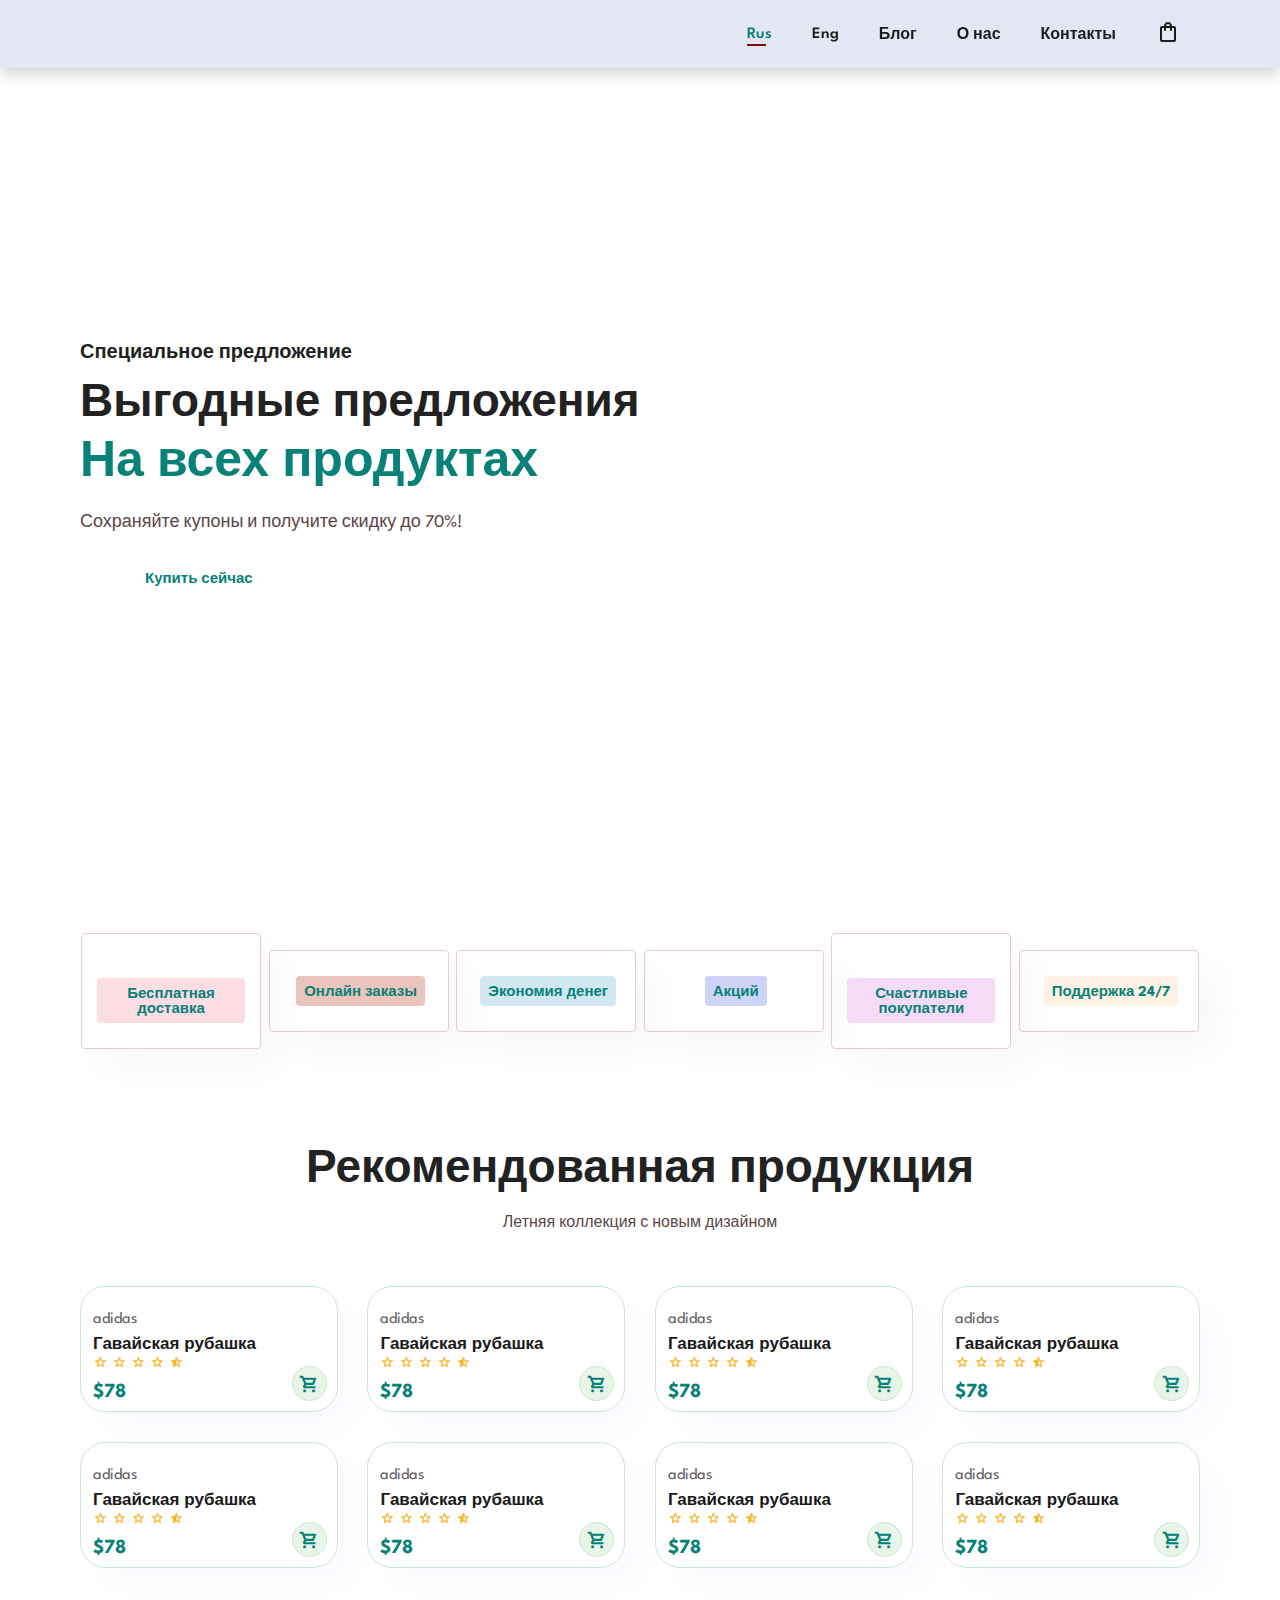
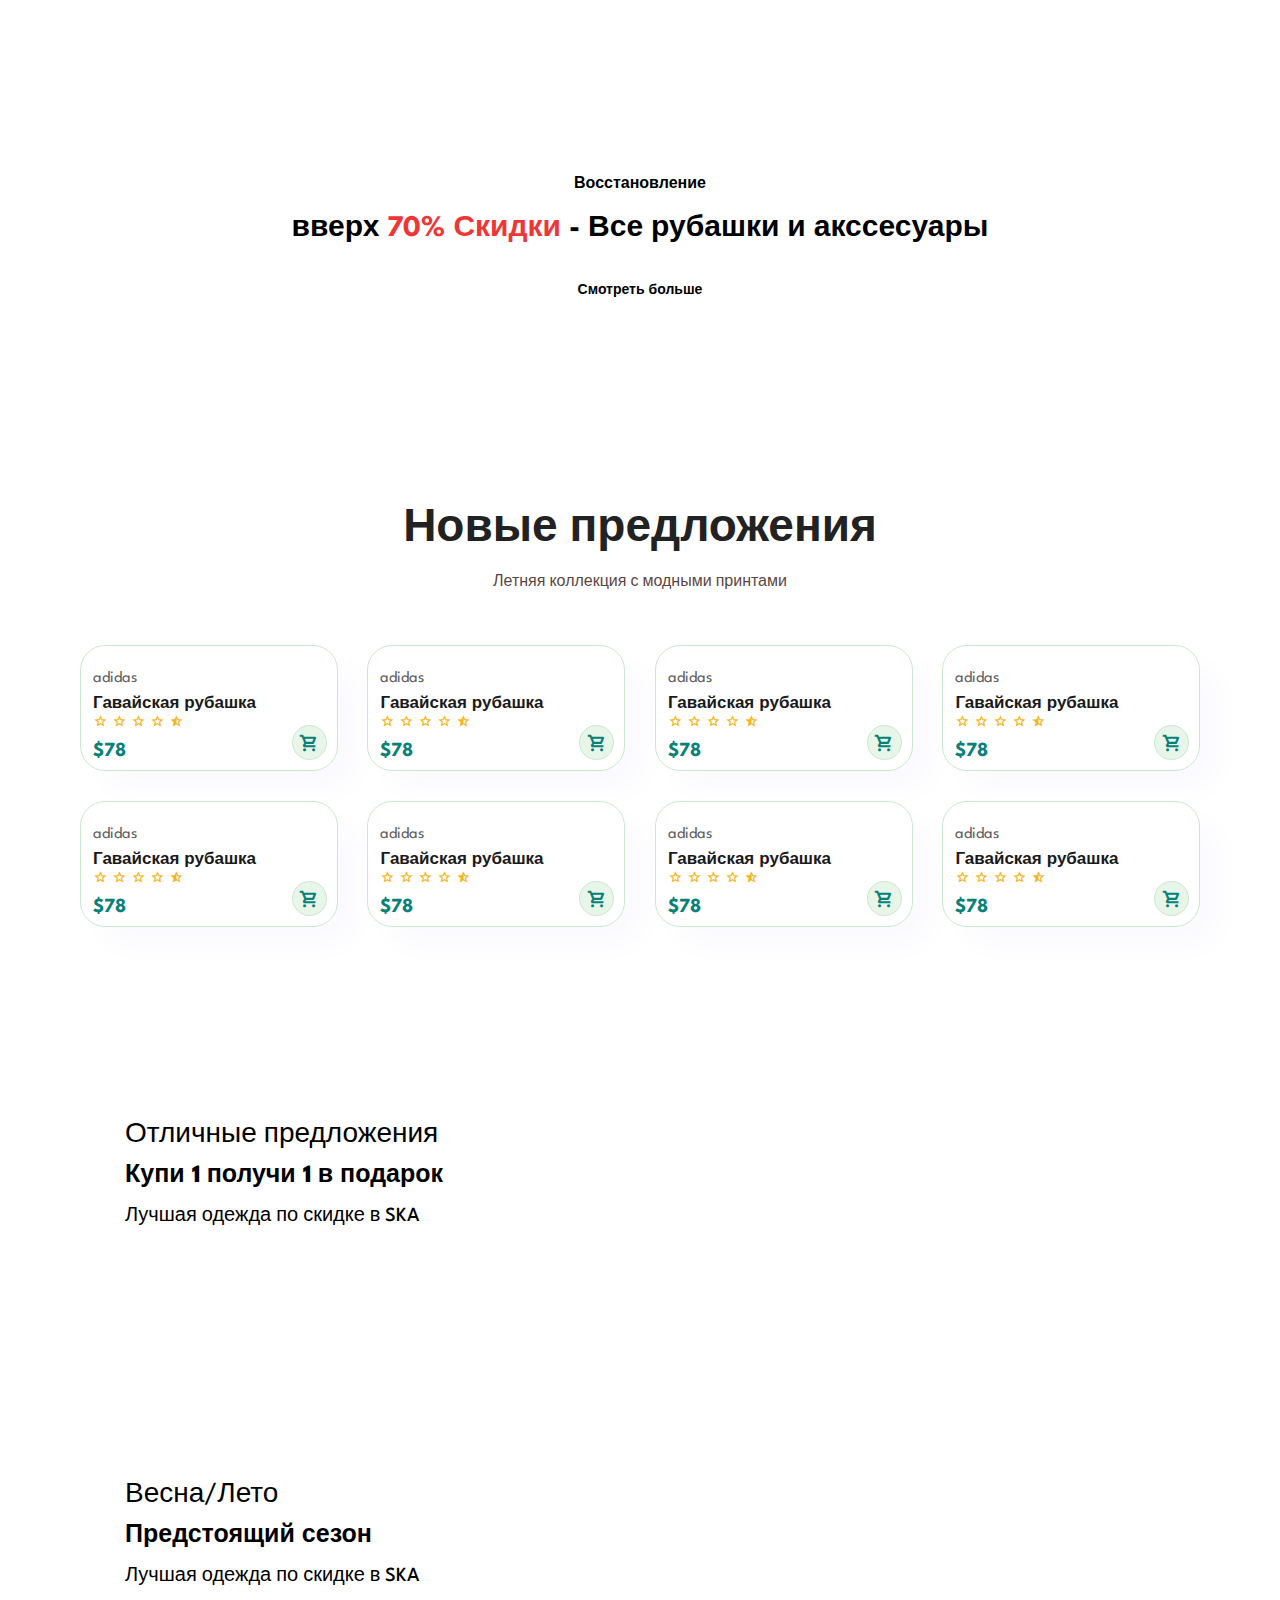
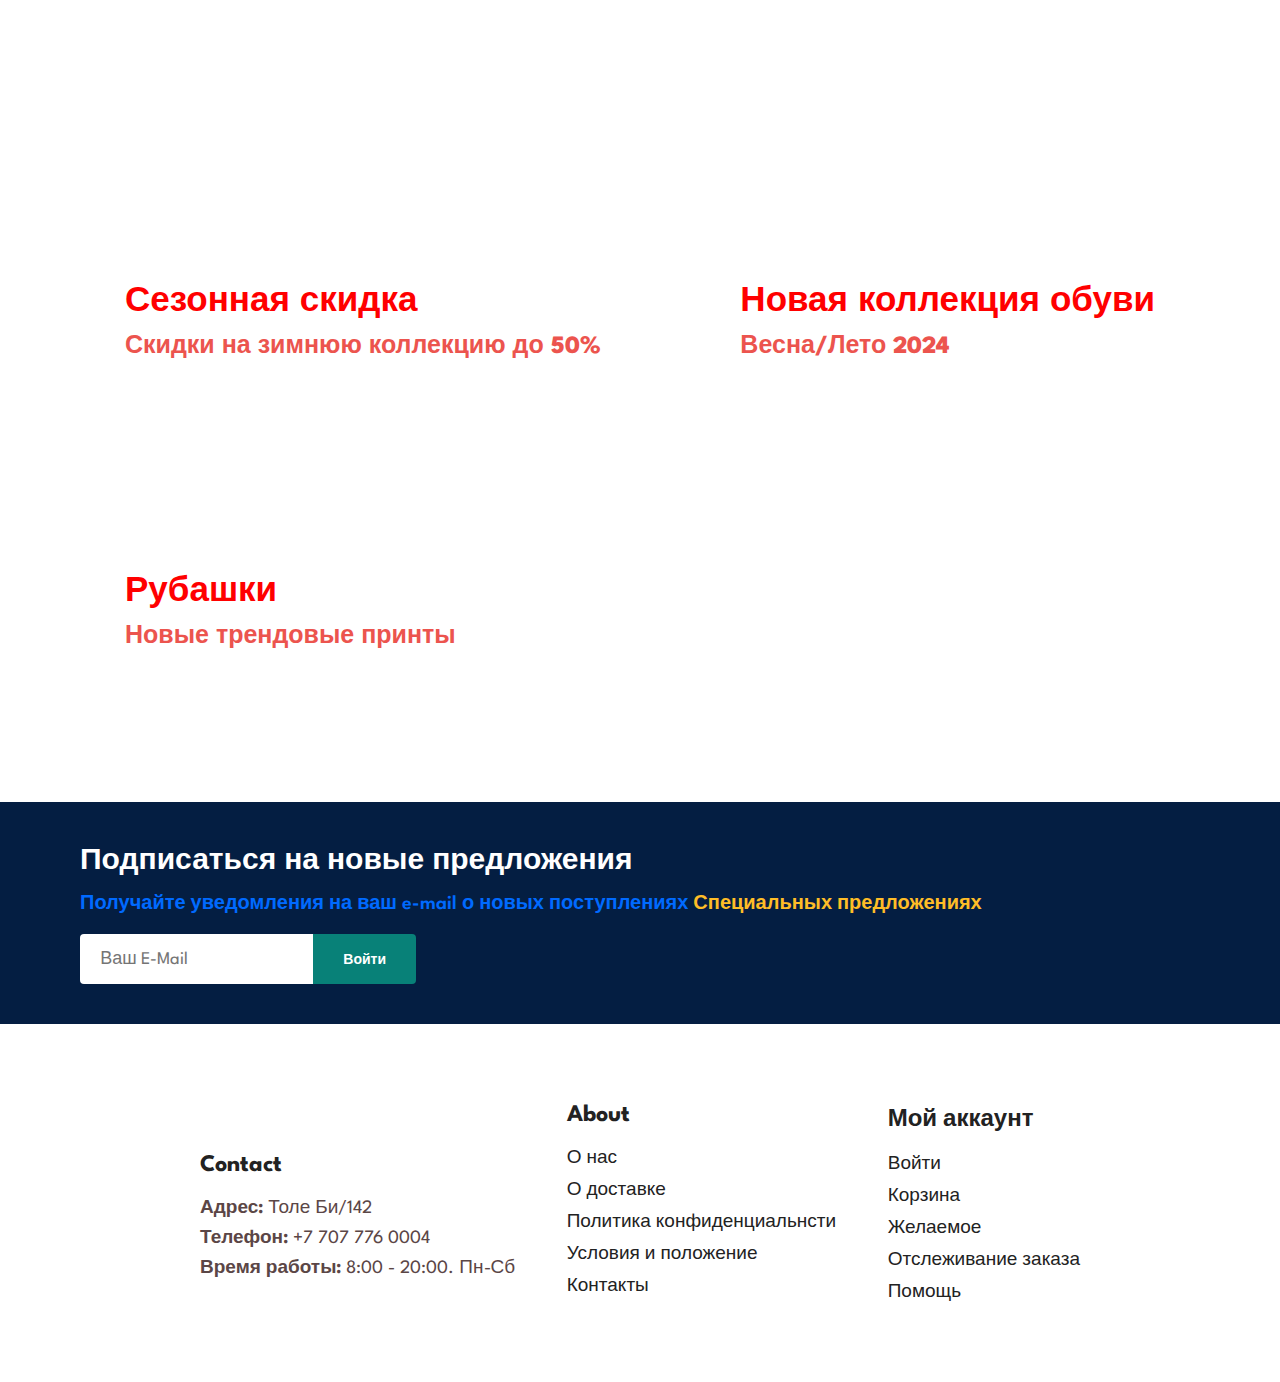
==== commit a2574f86: "Update index.html" ====
--- a/Дипломка 2/index.html
+++ b/Дипломка 2/index.html
@@ -18,25 +18,25 @@
 
 <body>
 
-    <section id="header">
-        <a href="#"><img src="C:\Users\111\OneDrive\Рабочий стол\Дипломка 2\img\logo.png" class="logo" alt=""></a>
+    <section id="header"> 
+        <a href="#"><img src="C:\Users\1111\OneDrive\Рабочий стол\Дипломка 2\img\logo.png" class="logo" alt=""></a>
 
         <div>
-            <ul id="navbar">
-                <li><a class="active" href="index.html">Главная</a></li>
-                <li><a href="shop.html">Магазин</a></li>
-                <li><a href="blog.html">Блог</a></li>
-                <li><a href="about.html">О нас</a></li>
-                <li><a href="contact.html">Контакты</a></li>
+            <ul id="navbar">  
+                <li><a class="active" href="index.html">Rus</a></li>
+                <li><a href="shop.html">Eng</a></li>
+                <li><a href="">Блог</a></li>                           <!--навигационная панель -->
+                <li><a href="">О нас</a></li>
+                <li><a href="">Контакты</a></li>
                 <li><a href=""><span class="material-symbols-outlined">
-                            shopping_bag
+                            shopping_bag 
                         </span></a></li>
-                <a href="" id="close"><i class="fa fa-times" style="color: black;"></i></a>
+                <a href="" id="close"><i class="fa fa-times" style="color: rgb(0, 0, 0);"></i></a>
             </ul>
         </div>
         <div id="mobile">
             <a href=""><span id="cart-icon" class="material-symbols-outlined">Корзина</span></a>
-            <i id="bar" class="fas fa-outdent" onclick="myFunction()"></i>
+            <i id="bar" class="fas fa-outdent" onclick="myFunction()"></i><!--Иконка корзины-->
         </div>
     </section>
 
@@ -50,27 +50,27 @@
 
     <section id="feature" class="section-p1">
         <div class="fe-box">
-            <img src="C:\Users\student\Desktop\Дипломка 2\img\features\f1.png" alt="">
+            <img src="C:\Users\1111\OneDrive\Рабочий стол\Дипломка 2\img\features\f1.png" alt="">
             <h6>Бесплатная доставка</h6>
         </div>
         <div class="fe-box">
-            <img src="C:\Users\student\Desktop\Дипломка 2\img\features\f2.png" alt="">
+            <img src="C:\Users\1111\OneDrive\Рабочий стол\Дипломка 2\img\features\f2.png" alt="">
             <h6>Онлайн заказы</h6>
         </div>
         <div class="fe-box">
-            <img src="C:\Users\student\Desktop\Дипломка 2\img\features\f3.png" alt="">
+            <img src="C:\Users\1111\OneDrive\Рабочий стол\Дипломка 2\img\features\f3.png" alt=""> <!--фото товара-->
             <h6>Экономия денег</h6>
         </div>
         <div class="fe-box">
-            <img src="C:\Users\student\Desktop\Дипломка 2\img\features\f4.png" alt="">
+            <img src="C:\Users\1111\OneDrive\Рабочий стол\Дипломка 2\img\features\f4.png" alt="">
             <h6>Акций</h6>
         </div>
         <div class="fe-box">
-            <img src="C:\Users\student\Desktop\Дипломка 2\img\features\f5.png" alt="">
+            <img src="C:\Users\1111\OneDrive\Рабочий стол\Дипломка 2\img\features\f5.png" alt="">
             <h6>Счастливые покупатели</h6>
         </div>
         <div class="fe-box">
-            <img src="C:\Users\student\Desktop\Дипломка 2\img\features\f6.png" alt="">
+            <img src="C:\Users\1111\OneDrive\Рабочий стол\Дипломка 2\img\features\f6.png" alt="">
             <h6>Поддержка 24/7</h6>
         </div>
     </section>
@@ -80,126 +80,126 @@
         <p>Летняя коллекция с новым дизайном</p>
         <div class="pro-container">
             <div class="pro">
-                <img src="C:\Users\student\Desktop\Дипломка 2\img\products\f1.jpg" alt="">
-                <div class="des">
-                    <span>adidas</span>
-                    <h5>Гавайская рубашка</h5>
-                    <div class="star">
-                        <span class="material-symbols-outlined">star</span>
-                        <span class="material-symbols-outlined">star</span>
-                        <span class="material-symbols-outlined">star</span>
-                        <span class="material-symbols-outlined">star</span>
-                        <span class="material-symbols-outlined">star_half</span>
-                        <h4>$78</h4>
-                    </div>
-                </div>
-                <a href="#"><span class="material-symbols-outlined cart">shopping_cart<span></a>
-            </div>
-            <div class="pro">
-                <img src="C:\Users\student\Desktop\Дипломка 2\img\products\f2.jpg" alt="">
-                <div class="des">
-                    <span>adidas</span>
-                    <h5>Гавайская рубашка</h5>
-                    <div class="star">
-                        <span class="material-symbols-outlined">star</span>
-                        <span class="material-symbols-outlined">star</span>
-                        <span class="material-symbols-outlined">star</span>
-                        <span class="material-symbols-outlined">star</span>
-                        <span class="material-symbols-outlined">star_half</span>
-                        <h4>$78</h4>
-                    </div>
-                </div>
-                <a href="#"><span class="material-symbols-outlined cart">shopping_cart<span></a>
-            </div>
-            <div class="pro">
-                <img src="C:\Users\student\Desktop\Дипломка 2\img\products\f3.jpg" alt="">
-                <div class="des">
-                    <span>adidas</span>
-                    <h5>Гавайская рубашка</h5>
-                    <div class="star">
-                        <span class="material-symbols-outlined">star</span>
-                        <span class="material-symbols-outlined">star</span>
-                        <span class="material-symbols-outlined">star</span>
-                        <span class="material-symbols-outlined">star</span>
-                        <span class="material-symbols-outlined">star_half</span>
-                        <h4>$78</h4>
-                    </div>
-                </div>
-                <a href="#"><span class="material-symbols-outlined cart">shopping_cart<span></a>
-            </div>
-            <div class="pro">
-                <img src="C:\Users\student\Desktop\Дипломка 2\img\products\f1.jpg" alt="">
-                <div class="des">
-                    <span>adidas</span>
-                    <h5>Гавайская рубашка</h5>
-                    <div class="star">
-                        <span class="material-symbols-outlined">star</span>
-                        <span class="material-symbols-outlined">star</span>
-                        <span class="material-symbols-outlined">star</span>
-                        <span class="material-symbols-outlined">star</span>
-                        <span class="material-symbols-outlined">star_half</span>
-                        <h4>$78</h4>
-                    </div>
-                </div>
-                <a href="#"><span class="material-symbols-outlined cart">shopping_cart<span></a>
-            </div>
-            <div class="pro">
-                <img src="C:\Users\student\Desktop\Дипломка 2\img\products\f5.jpg" alt="">
-                <div class="des">
-                    <span>adidas</span>
-                    <h5>Гавайская рубашка</h5>
-                    <div class="star">
-                        <span class="material-symbols-outlined">star</span>
-                        <span class="material-symbols-outlined">star</span>
-                        <span class="material-symbols-outlined">star</span>
-                        <span class="material-symbols-outlined">star</span>
-                        <span class="material-symbols-outlined">star_half</span>
-                        <h4>$78</h4>
-                    </div>
-                </div>
-                <a href="#"><span class="material-symbols-outlined cart">shopping_cart<span></a>
-            </div>
-            <div class="pro">
-                <img src="C:\Users\student\Desktop\Дипломка 2\img\products\f5.jpg" alt="">
-                <div class="des">
-                    <span>adidas</span>
-                    <h5>Гавайская рубашка</h5>
-                    <div class="star">
-                        <span class="material-symbols-outlined">star</span>
-                        <span class="material-symbols-outlined">star</span>
-                        <span class="material-symbols-outlined">star</span>
-                        <span class="material-symbols-outlined">star</span>
-                        <span class="material-symbols-outlined">star_half</span>
-                        <h4>$78</h4>
-                    </div>
-                </div>
-                <a href="#"><span class="material-symbols-outlined cart">shopping_cart<span></a>
-            </div>
-            <div class="pro">
-                <img src="C:\Users\student\Desktop\Дипломка 2\img\products\f4.jpg" alt="">
-                <div class="des">
-                    <span>adidas</span>
-                    <h5>Гавайская рубашка</h5>
-                    <div class="star">
-                        <span class="material-symbols-outlined">star</span>
-                        <span class="material-symbols-outlined">star</span>
-                        <span class="material-symbols-outlined">star</span>
-                        <span class="material-symbols-outlined">star</span>
-                        <span class="material-symbols-outlined">star_half</span>
-                        <h4>$78</h4>
-                    </div>
-                </div>
-                <a href="#"><span class="material-symbols-outlined cart">shopping_cart<span></a>
-            </div>
-            <div class="pro">
-                <img src="C:\Users\student\Desktop\Дипломка 2\img\products\f1.jpg" alt="">
-                <div class="des">
-                    <span>adidas</span>
-                    <h5>Гавайская рубашка</h5>
-                    <div class="star">
-                        <span class="material-symbols-outlined">star</span>
-                        <span class="material-symbols-outlined">star</span>
-                        <span class="material-symbols-outlined">star</span>
+                <img src="C:\Users\1111\OneDrive\Рабочий стол\Дипломка 2\img\products\f1.jpg" alt="">
+                <div class="des">
+                    <span>adidas</span>
+                    <h5>Гавайская рубашка</h5>
+                    <div class="star">
+                        <span class="material-symbols-outlined">star</span>
+                        <span class="material-symbols-outlined">star</span><!--Звёзды для отзыва о товаре-->
+                        <span class="material-symbols-outlined">star</span>
+                        <span class="material-symbols-outlined">star</span>
+                        <span class="material-symbols-outlined">star_half</span>
+                        <h4>$78</h4>
+                    </div>
+                </div>
+                <a href="#"><span class="material-symbols-outlined cart">shopping_cart<span></a>
+            </div>
+            <div class="pro">
+                <img src="C:\Users\1111\OneDrive\Рабочий стол\Дипломка 2\img\products\f2.jpg" alt="">
+                <div class="des">
+                    <span>adidas</span>
+                    <h5>Гавайская рубашка</h5>
+                    <div class="star">
+                        <span class="material-symbols-outlined">star</span>
+                        <span class="material-symbols-outlined">star</span>
+                        <span class="material-symbols-outlined">star</span><!--Звёзды для отзыва о товаре-->
+                        <span class="material-symbols-outlined">star</span>
+                        <span class="material-symbols-outlined">star_half</span>
+                        <h4>$78</h4>
+                    </div>
+                </div>
+                <a href="#"><span class="material-symbols-outlined cart">shopping_cart<span></a>
+            </div>
+            <div class="pro">
+                <img src="C:\Users\1111\OneDrive\Рабочий стол\Дипломка 2\img\products\f3.jpg" alt="">
+                <div class="des">
+                    <span>adidas</span> <!--название бренда-->
+                    <h5>Гавайская рубашка</h5>
+                    <div class="star">
+                        <span class="material-symbols-outlined">star</span>
+                        <span class="material-symbols-outlined">star</span>
+                        <span class="material-symbols-outlined">star</span><!--Звёзды для отзыва о товаре-->
+                        <span class="material-symbols-outlined">star</span>
+                        <span class="material-symbols-outlined">star_half</span>
+                        <h4>$78</h4>
+                    </div>
+                </div>
+                <a href="#"><span class="material-symbols-outlined cart">shopping_cart<span></a>
+            </div>
+            <div class="pro">
+                <img src="C:\Users\1111\OneDrive\Рабочий стол\Дипломка 2\img\products\f1.jpg" alt="">
+                <div class="des">
+                    <span>adidas</span>
+                    <h5>Гавайская рубашка</h5>
+                    <div class="star">
+                        <span class="material-symbols-outlined">star</span>
+                        <span class="material-symbols-outlined">star</span>
+                        <span class="material-symbols-outlined">star</span><!--Звёзды для отзыва о товаре-->
+                        <span class="material-symbols-outlined">star</span>
+                        <span class="material-symbols-outlined">star_half</span>
+                        <h4>$78</h4>
+                    </div>
+                </div>
+                <a href="#"><span class="material-symbols-outlined cart">shopping_cart<span></a>
+            </div>
+            <div class="pro">
+                <img src="C:\Users\1111\OneDrive\Рабочий стол\Дипломка 2\img\products\f5.jpg" alt="">
+                <div class="des">
+                    <span>adidas</span>
+                    <h5>Гавайская рубашка</h5>
+                    <div class="star">
+                        <span class="material-symbols-outlined">star</span>
+                        <span class="material-symbols-outlined">star</span>
+                        <span class="material-symbols-outlined">star</span><!--Звёзды для отзыва о товаре-->
+                        <span class="material-symbols-outlined">star</span>
+                        <span class="material-symbols-outlined">star_half</span>
+                        <h4>$78</h4>
+                    </div>
+                </div>
+                <a href="#"><span class="material-symbols-outlined cart">shopping_cart<span></a>
+            </div>
+            <div class="pro">
+                <img src="C:\Users\1111\OneDrive\Рабочий стол\Дипломка 2\img\products\f5.jpg" alt="">
+                <div class="des">
+                    <span>adidas</span>
+                    <h5>Гавайская рубашка</h5>
+                    <div class="star">
+                        <span class="material-symbols-outlined">star</span>
+                        <span class="material-symbols-outlined">star</span>
+                        <span class="material-symbols-outlined">star</span><!--Звёзды для отзыва о товаре-->
+                        <span class="material-symbols-outlined">star</span>
+                        <span class="material-symbols-outlined">star_half</span>
+                        <h4>$78</h4>
+                    </div>
+                </div>
+                <a href="#"><span class="material-symbols-outlined cart">shopping_cart<span></a>
+            </div>
+            <div class="pro">
+                <img src="C:\Users\1111\OneDrive\Рабочий стол\Дипломка 2\img\products\f4.jpg" alt="">
+                <div class="des">
+                    <span>adidas</span>
+                    <h5>Гавайская рубашка</h5>
+                    <div class="star">
+                        <span class="material-symbols-outlined">star</span>
+                        <span class="material-symbols-outlined">star</span>
+                        <span class="material-symbols-outlined">star</span><!--Звёзды для отзыва о товаре-->
+                        <span class="material-symbols-outlined">star</span>
+                        <span class="material-symbols-outlined">star_half</span>
+                        <h4>$78</h4>
+                    </div>
+                </div>
+                <a href="#"><span class="material-symbols-outlined cart">shopping_cart<span></a>
+            </div>
+            <div class="pro">
+                <img src="C:\Users\1111\OneDrive\Рабочий стол\Дипломка 2\img\products\f1.jpg" alt="">
+                <div class="des">
+                    <span>adidas</span>
+                    <h5>Гавайская рубашка</h5>
+                    <div class="star">
+                        <span class="material-symbols-outlined">star</span>
+                        <span class="material-symbols-outlined">star</span>
+                        <span class="material-symbols-outlined">star</span><!--Звёзды для отзыва о товаре-->
                         <span class="material-symbols-outlined">star</span>
                         <span class="material-symbols-outlined">star_half</span>
                         <h4>$78</h4>
@@ -221,126 +221,126 @@
         <p>Летняя коллекция с модными принтами</p>
         <div class="pro-container">
             <div class="pro">
-                <img src="C:\Users\student\Desktop\Дипломка 2\img\products\f1.jpg" alt="">
-                <div class="des">
-                    <span>adidas</span>
-                    <h5>Гавайская рубашка</h5>
-                    <div class="star">
-                        <span class="material-symbols-outlined">star</span>
-                        <span class="material-symbols-outlined">star</span>
-                        <span class="material-symbols-outlined">star</span>
-                        <span class="material-symbols-outlined">star</span>
-                        <span class="material-symbols-outlined">star_half</span>
-                        <h4>$78</h4>
-                    </div>
-                </div>
-                <a href="#"><span class="material-symbols-outlined cart">shopping_cart<span></a>
-            </div>
-            <div class="pro">
-                <img src="C:\Users\student\Desktop\Дипломка 2\img\products\f2.jpg" alt="">
-                <div class="des">
-                    <span>adidas</span>
-                    <h5>Гавайская рубашка</h5>
-                    <div class="star">
-                        <span class="material-symbols-outlined">star</span>
-                        <span class="material-symbols-outlined">star</span>
-                        <span class="material-symbols-outlined">star</span>
-                        <span class="material-symbols-outlined">star</span>
-                        <span class="material-symbols-outlined">star_half</span>
-                        <h4>$78</h4>
-                    </div>
-                </div>
-                <a href="#"><span class="material-symbols-outlined cart">shopping_cart<span></a>
-            </div>
-            <div class="pro">
-                <img src="C:\Users\student\Desktop\Дипломка 2\img\products\f3.jpg" alt="">
-                <div class="des">
-                    <span>adidas</span>
-                    <h5>Гавайская рубашка</h5>
-                    <div class="star">
-                        <span class="material-symbols-outlined">star</span>
-                        <span class="material-symbols-outlined">star</span>
-                        <span class="material-symbols-outlined">star</span>
-                        <span class="material-symbols-outlined">star</span>
-                        <span class="material-symbols-outlined">star_half</span>
-                        <h4>$78</h4>
-                    </div>
-                </div>
-                <a href="#"><span class="material-symbols-outlined cart">shopping_cart<span></a>
-            </div>
-            <div class="pro">
-                <img src="C:\Users\student\Desktop\Дипломка 2\img\products\f4.jpg" alt="">
-                <div class="des">
-                    <span>adidas</span>
-                    <h5>Гавайская рубашка</h5>
-                    <div class="star">
-                        <span class="material-symbols-outlined">star</span>
-                        <span class="material-symbols-outlined">star</span>
-                        <span class="material-symbols-outlined">star</span>
-                        <span class="material-symbols-outlined">star</span>
-                        <span class="material-symbols-outlined">star_half</span>
-                        <h4>$78</h4>
-                    </div>
-                </div>
-                <a href="#"><span class="material-symbols-outlined cart">shopping_cart<span></a>
-            </div>
-            <div class="pro">
-                <img src="C:\Users\student\Desktop\Дипломка 2\img\products\f5.jpg" alt="">
-                <div class="des">
-                    <span>adidas</span>
-                    <h5>Гавайская рубашка</h5>
-                    <div class="star">
-                        <span class="material-symbols-outlined">star</span>
-                        <span class="material-symbols-outlined">star</span>
-                        <span class="material-symbols-outlined">star</span>
-                        <span class="material-symbols-outlined">star</span>
-                        <span class="material-symbols-outlined">star_half</span>
-                        <h4>$78</h4>
-                    </div>
-                </div>
-                <a href="#"><span class="material-symbols-outlined cart">shopping_cart<span></a>
-            </div>
-            <div class="pro">
-                <img src="C:\Users\student\Desktop\Дипломка 2\img\products\f4.jpg" alt="">
-                <div class="des">
-                    <span>adidas</span>
-                    <h5>Гавайская рубашка</h5>
-                    <div class="star">
-                        <span class="material-symbols-outlined">star</span>
-                        <span class="material-symbols-outlined">star</span>
-                        <span class="material-symbols-outlined">star</span>
-                        <span class="material-symbols-outlined">star</span>
-                        <span class="material-symbols-outlined">star_half</span>
-                        <h4>$78</h4>
-                    </div>
-                </div>
-                <a href="#"><span class="material-symbols-outlined cart">shopping_cart<span></a>
-            </div>
-            <div class="pro">
-                <img src="C:\Users\student\Desktop\Дипломка 2\img\products\f3.jpg" alt="">
-                <div class="des">
-                    <span>adidas</span>
-                    <h5>Гавайская рубашка</h5>
-                    <div class="star">
-                        <span class="material-symbols-outlined">star</span>
-                        <span class="material-symbols-outlined">star</span>
-                        <span class="material-symbols-outlined">star</span>
-                        <span class="material-symbols-outlined">star</span>
-                        <span class="material-symbols-outlined">star_half</span>
-                        <h4>$78</h4>
-                    </div>
-                </div>
-                <a href="#"><span class="material-symbols-outlined cart">shopping_cart<span></a>
-            </div>
-            <div class="pro">
-                <img src="C:\Users\student\Desktop\Дипломка 2\img\products\f1.jpg" alt="">
-                <div class="des">
-                    <span>adidas</span>
-                    <h5>Гавайская рубашка</h5>
-                    <div class="star">
-                        <span class="material-symbols-outlined">star</span>
-                        <span class="material-symbols-outlined">star</span>
-                        <span class="material-symbols-outlined">star</span>
+                <img src="C:\Users\1111\OneDrive\Рабочий стол\Дипломка 2\img\products\f1.jpg" alt="">
+                <div class="des">
+                    <span>adidas</span>
+                    <h5>Гавайская рубашка</h5>
+                    <div class="star">
+                        <span class="material-symbols-outlined">star</span>
+                        <span class="material-symbols-outlined">star</span>
+                        <span class="material-symbols-outlined">star</span><!--Звёзды для отзыва о товаре-->
+                        <span class="material-symbols-outlined">star</span>
+                        <span class="material-symbols-outlined">star_half</span>
+                        <h4>$78</h4>
+                    </div>
+                </div>
+                <a href="#"><span class="material-symbols-outlined cart">shopping_cart<span></a>
+            </div>
+            <div class="pro">
+                <img src="C:\Users\1111\OneDrive\Рабочий стол\Дипломка 2\img\products\f2.jpg" alt="">
+                <div class="des">
+                    <span>adidas</span>
+                    <h5>Гавайская рубашка</h5>
+                    <div class="star">
+                        <span class="material-symbols-outlined">star</span>
+                        <span class="material-symbols-outlined">star</span>
+                        <span class="material-symbols-outlined">star</span><!--Звёзды для отзыва о товаре-->
+                        <span class="material-symbols-outlined">star</span>
+                        <span class="material-symbols-outlined">star_half</span>
+                        <h4>$78</h4>
+                    </div>
+                </div>
+                <a href="#"><span class="material-symbols-outlined cart">shopping_cart<span></a>
+            </div>
+            <div class="pro">
+                <img src="C:\Users\1111\OneDrive\Рабочий стол\Дипломка 2\img\products\f3.jpg" alt="">
+                <div class="des">
+                    <span>adidas</span>
+                    <h5>Гавайская рубашка</h5>
+                    <div class="star">
+                        <span class="material-symbols-outlined">star</span>
+                        <span class="material-symbols-outlined">star</span>
+                        <span class="material-symbols-outlined">star</span><!--Звёзды для отзыва о товаре-->
+                        <span class="material-symbols-outlined">star</span>
+                        <span class="material-symbols-outlined">star_half</span>
+                        <h4>$78</h4>
+                    </div>
+                </div>
+                <a href="#"><span class="material-symbols-outlined cart">shopping_cart<span></a>
+            </div>
+            <div class="pro">
+                <img src="C:\Users\1111\OneDrive\Рабочий стол\Дипломка 2\img\products\f4.jpg" alt="">
+                <div class="des">
+                    <span>adidas</span>
+                    <h5>Гавайская рубашка</h5>
+                    <div class="star">
+                        <span class="material-symbols-outlined">star</span>
+                        <span class="material-symbols-outlined">star</span>
+                        <span class="material-symbols-outlined">star</span><!--Звёзды для отзыва о товаре-->
+                        <span class="material-symbols-outlined">star</span>
+                        <span class="material-symbols-outlined">star_half</span>
+                        <h4>$78</h4>
+                    </div>
+                </div>
+                <a href="#"><span class="material-symbols-outlined cart">shopping_cart<span></a>
+            </div>
+            <div class="pro">
+                <img src="C:\Users\1111\OneDrive\Рабочий стол\Дипломка 2\img\products\f5.jpg" alt="">
+                <div class="des">
+                    <span>adidas</span>
+                    <h5>Гавайская рубашка</h5>
+                    <div class="star">
+                        <span class="material-symbols-outlined">star</span>
+                        <span class="material-symbols-outlined">star</span>
+                        <span class="material-symbols-outlined">star</span><!--Звёзды для отзыва о товаре-->
+                        <span class="material-symbols-outlined">star</span>
+                        <span class="material-symbols-outlined">star_half</span>
+                        <h4>$78</h4>
+                    </div>
+                </div>
+                <a href="#"><span class="material-symbols-outlined cart">shopping_cart<span></a>
+            </div>
+            <div class="pro">
+                <img src="C:\Users\1111\OneDrive\Рабочий стол\Дипломка 2\img\products\f4.jpg" alt="">
+                <div class="des">
+                    <span>adidas</span>
+                    <h5>Гавайская рубашка</h5>
+                    <div class="star">
+                        <span class="material-symbols-outlined">star</span>
+                        <span class="material-symbols-outlined">star</span>
+                        <span class="material-symbols-outlined">star</span><!--Звёзды для отзыва о товаре-->
+                        <span class="material-symbols-outlined">star</span>
+                        <span class="material-symbols-outlined">star_half</span>
+                        <h4>$78</h4>
+                    </div>
+                </div>
+                <a href="#"><span class="material-symbols-outlined cart">shopping_cart<span></a>
+            </div>
+            <div class="pro">
+                <img src="C:\Users\1111\OneDrive\Рабочий стол\Дипломка 2\img\products\f3.jpg" alt="">
+                <div class="des">
+                    <span>adidas</span>
+                    <h5>Гавайская рубашка</h5>
+                    <div class="star">
+                        <span class="material-symbols-outlined">star</span>
+                        <span class="material-symbols-outlined">star</span>
+                        <span class="material-symbols-outlined">star</span><!--Звёзды для отзыва о товаре-->
+                        <span class="material-symbols-outlined">star</span>
+                        <span class="material-symbols-outlined">star_half</span>
+                        <h4>$78</h4>
+                    </div>
+                </div>
+                <a href="#"><span class="material-symbols-outlined cart">shopping_cart<span></a>
+            </div>
+            <div class="pro">
+                <img src="C:\Users\1111\OneDrive\Рабочий стол\Дипломка 2\img\products\f1.jpg" alt="">
+                <div class="des">
+                    <span>adidas</span>
+                    <h5>Гавайская рубашка</h5>
+                    <div class="star">
+                        <span class="material-symbols-outlined">star</span>
+                        <span class="material-symbols-outlined">star</span>
+                        <span class="material-symbols-outlined">star</span><!--Звёзды для отзыва о товаре--> 
                         <span class="material-symbols-outlined">star</span>
                         <span class="material-symbols-outlined">star_half</span>
                         <h4>$78</h4>
@@ -395,7 +395,7 @@
 
     <footer class="section-p1">
         <div class="col">
-            <img src="C:\Users\student\Desktop\Дипломка 2\img\logo.png" class="logo" alt="">
+            <img src="C:\Users\1111\OneDrive\Рабочий стол\Дипломка 2\img\logo.png" class="logo" alt="">
             <h4>Contact</h4>
             <p><strong>Адрес:</strong> Толе Би/142 </p>
             <p><strong>Телефон:</strong> +7 707 776 0004</p>
@@ -422,8 +422,8 @@
     </footer>
     <script defer src="https://use.fontawesome.com/releases/v5.15.4/js/all.js"
         integrity="sha384-rOA1PnstxnOBLzCLMcre8ybwbTmemjzdNlILg8O7z1lUkLXozs4DHonlDtnE7fpc"
-        crossorigin="anonymous"></script>
-    <script src="C:\Users\student\Desktop\Дипломка 2\img\products\index.js"></script>
+        crossorigin="anonymous"></script>                                                            <!--последовательный скрипт-->
+    <script src="C:\Users\1111\OneDrive\Рабочий стол\Дипломка 2\img\products\index.js"></script>
 </body>
 
 </html>
--- a/Дипломка 2/app.css
+++ b/Дипломка 2/app.css
@@ -1,14 +1,14 @@
 #cart-icon {
-    position: relative;
+    position: relative; 
     top: 4px;
-}
+} /*Иконка корзины */
 
 * {
     padding: 0;
     margin: 0;
     box-sizing: border-box;
     font-family: 'League Spartan', sans-serif;
-}
+} /*шапка*/
 
 h1 {
     font-size: 50px;
@@ -20,12 +20,12 @@
     font-size: 46px;
     line-height: 54px;
     color: #222;
-}
+}  /*цвет текста*/
 
 h4 {
     font-size: 20px;
     color: #222;
-}
+} /*спец предл*/
 
 h6 {
     font-weight: 700;
@@ -34,9 +34,9 @@
 
 p {
     font-size: 16px;
-    color: #465b52;
+    color: #5b4646;
     margin: 15px 0 20px 0;
-}
+} /*Контакты*/
 
 .section-p1 {
     padding: 40px 80px;
@@ -44,7 +44,7 @@
 
 .section-m1 {
     margin: 40px 0;
-}
+} /*Зона ввода email*/
 
 button.normal {
     font-size: 14px;
@@ -57,7 +57,7 @@
     border: none;
     outline: none;
     transition: 0.2s;
-}
+} /*Кнопка смотреть*/
 
 button.white {
     font-size: 16px;
@@ -69,14 +69,14 @@
     border: 1px solid #fff;
     outline: none;
     transition: 0.2s;
-}
+} /*кнопка читать+коллекция*/
 
 body {
     width: 100%;
 }
 
 
-/* HEADER START */
+/* Шапка */
 #header {
     display: flex;
     align-items: center;
@@ -88,7 +88,7 @@
     position: sticky;
     top: 0;
     left: 0;
-}
+}/*тень шапки*/
 
 #navbar {
     display: flex;
@@ -100,45 +100,45 @@
     list-style: none;
     padding: 0 20px;
     position: relative;
-}
+} /*расстояние между кнопками шапки*/
 
 #navbar li a {
     text-decoration: none;
     font-size: 16px;
     font-weight: 600;
     color: #1a1a1a;
-}
+} /*цвет текста шапки*/
 
 #navbar li a:hover,
 #navbar li a.active {
     color: #088178;
     transition: 0.3s ease;
-}
+} /*цвет кнопки rus*/
 
 #navbar li a.active::after,
 #navbar li a:hover::after {
     content: "";
     width: 30%;
     height: 2px;
-    background-color: #088178;
+    background-color: #810808;
     position: absolute;
     bottom: -4px;
     left: 20px;
-}
+} /*цвет при наведении, шапка*/
 
 #mobile {
     display: none;
     align-items: center;
-}
+} /*ориентация для телефона*/
 
 #close {
     display: none;
 }
 
 
-/* HOME */
+/* Rus */
 #hero {
-    background-image: url(C:\Users\111\OneDrive\Рабочий стол\Дипломка 2\hero4.png);
+    background-image: url("C:\Users\1111\OneDrive\Рабочий стол\Дипломка 2\img\hero4.png");
     height: 90vh;
     width: 100%;
     background-size: cover;
@@ -148,22 +148,22 @@
     flex-direction: column;
     align-items: flex-start;
     justify-content: center;
-}
+} /*размещение первого текста*/
 
 #hero h4 {
     padding-bottom: 15px;
-}
+} /*отступ между строк 1 и 2*/
 
 #hero h1 {
     color: #088178;
-}
+} /*цвет текста*/
 
 #hero p {
     font-size: 18px;
-}
+}/*размер текста*/
 
 #hero button {
-    background-image: url(C:\Users\111\OneDrive\Рабочий стол\Дипломка 2\button.png);
+    background-image: url("C:\Users\1111\OneDrive\Рабочий стол\Дипломка 2\img\button.png");
     background-color: transparent;
     color: #088178;
     border: 0;
@@ -174,11 +174,10 @@
     cursor: pointer;
     background-repeat: no-repeat;
     font-weight: 700;
-}
-
-
-
-/* FEATURE */
+} /*"купить сейчас"*/
+
+
+/*Секция Features*/
 #feature {
     display: flex;
     align-items: center;
@@ -191,19 +190,19 @@
     text-align: center;
     padding: 25px 15px;
     box-shadow: 20px 20px 34px rgba(0, 0, 0, 0.03);
-    border: 1px solid #cce7d0;
+    border: 1px solid #e7cccc;
     border-radius: 4px;
     margin: 15px 1px;
-}
+} /*обводка features*/
 
 #feature .fe-box:hover {
     box-shadow: 15px 15px 54px rgba(70, 62, 221, 0.1);
-}
+} /*цвет тени features*/
 
 #feature .fe-box img {
     width: 100%;
-    margin-bottom: 10px;
-}
+    margin-bottom: 15px;
+} /*отступ от надписи*/
 
 #feature .fe-box h6 {
     display: inline-block;
@@ -213,90 +212,90 @@
     border-radius: 4px;
     color: #088178;
     background-color: #fddde4;
-}
+} /*цвет текста*/
 
 #feature .fe-box:nth-child(2) h6 {
-    background-color: #cdebbc;
-}
+    background-color: #ebc4bc;
+} /*цвет кнопки*/
 
 #feature .fe-box:nth-child(3) h6 {
     background-color: #d1e8f2;
-}
+}/*цвет кнопки*/
 
 #feature .fe-box:nth-child(4) h6 {
     background-color: #cdd4f8;
-}
+}/*цвет кнопки*/
 
 #feature .fe-box:nth-child(5) h6 {
     background-color: #f6dbf6;
-}
+}/*цвет кнопки*/
 
 #feature .fe-box:nth-child(6) h6 {
     background-color: #fff2e5;
 }
-
-
-
-/* PRODUCT SECTION */
+/*цвет кнопки*/
+
+
+/* Секция продуктов */
 #product1 {
     text-align: center;
-}
+} /*рек продукц*/
 
 #product1 .pro-container {
     display: flex;
     justify-content: space-between;
     padding-top: 20px;
     flex-wrap: wrap;
-}
+} /*отступ строки*/
 
 #product1 .pro {
     width: 23%;
     min-width: 250px;
     padding: 10px 12px;
-    border: 1px solid #cce7d0;
+    border: 1px solid #cce7d0; /*цвет обводки бокса*/
     border-radius: 25px;
     cursor: pointer;
-    box-shadow: 20px 20px 30px rgba(0, 0, 0, 0.02);
+    box-shadow: 20px 20px 30px rgba(8, 0, 255, 0.02); /*цвет тени*/
     margin: 15px 0;
     transition: 0.2s ease;
     position: relative;
-}
+} 
 
 #product1 .pro:hover {
-    box-shadow: 20px 20px 30px rgba(0, 0, 0, 0.06);
+    box-shadow: 20px 20px 30px rgba(241, 0, 0, 0.06); /*цвет тени при наведении*/
 }
 
 #product1 .pro img {
     width: 100%;
-    border-radius: 20px;
+    border-radius: 20px; /*форма фото товара*/
 }
 
 #product1 .pro .des {
-    text-align: start;
+    text-align: start; /*положение текста*/
 }
 
 #product1 .pro .des span {
-    color: #606063;
-    font-size: 13px;
+    color: #606063; /*цвет надписи бренда*/
+    font-size: 16px;
 }
 
 #product1 .pro .des h5 {
     padding-top: 7px;
-    color: #1a1a1a;
+    color: #1a1a1a; /*цвет + размер текста*/
     font-size: 17px;
 }
 
 #product1 .pro .des .star span {
     font-size: 15px;
     color: rgb(243, 181, 25);
-}
+} /*цвет звёзд*/
 
 #product1 .pro .des h4 {
     padding-top: 10px;
     font-size: 20px;
     font-weight: 700;
     color: #088178;
-}
+} /*цвет цены*/
 
 #product1 .pro .cart {
     font-size: 20px;
@@ -311,7 +310,7 @@
     position: absolute;
     bottom: 10px;
     right: 10px;
-}
+} /*зона кнопки добавления в корзин*/
 
 
 
@@ -322,7 +321,7 @@
     justify-content: center;
     align-items: center;
     text-align: center;
-    background-image: url(C:\Users\111\OneDrive\Рабочий стол\Дипломка 2\img\banner\b2.jpg);
+    background-image: url("C:\Users\1111\OneDrive\Рабочий стол\Дипломка 2\img\banner\b2.jpg");
     width: 100%;
     height: 40vh;
     background-size: cover;
@@ -330,13 +329,13 @@
 }
 
 #banner h4 {
-    color: #fff;
-    font-size: 16px;
+    color: #000000;
+    font-size: 16px; /*цвет текста баннера*/
 }
 
 #banner h2 {
-    color: #fff;
-    font-size: 30px;
+    color: #000000;
+    font-size: 30px; /*цвет текста баннера*/
     padding: 10px 0;
 }
 
@@ -345,7 +344,7 @@
 }
 
 #banner button:hover {
-    background-color: #088178;
+    background-color: #088178; /*цвет анимаций наведения*/
     color: #fff;
 }
 
@@ -361,7 +360,7 @@
     justify-content: center;
     align-items: flex-start;
     text-align: center;
-    background-image: url(C:\Users\111\OneDrive\Рабочий стол\Дипломка 2\img\banner\b17.jpg);
+    background-image: url("C:\Users\1111\OneDrive\Рабочий стол\Дипломка 2\img\banner\b17.jpg"); /*не работающий бэкграунд*/
     width: 750px;
     height: 40vh;
     background-size: cover;
@@ -370,24 +369,24 @@
 }
 
 #sm-banner .banner-box2 {
-    background-image: url(C:\Users\111\OneDrive\Рабочий стол\Дипломка 2\img\banner\b10.jpg);
+    background-image: url("C:\Users\1111\OneDrive\Рабочий стол\Дипломка 2\img\banner\b10.jpg"); /*не работающий бэкграунд*/
 }
 
 #sm-banner h4 {
-    color: #fff;
-    font-size: 28px;
+    color: #000000;
+    font-size: 28px;  /*цвет+размер текста баннера*/
     font-weight: 400;
 }
 
 #sm-banner h2 {
-    color: #fff;
-    font-size: 50px;
+    color: #000000;
+    font-size: 25px;  /*цвет+размер текста баннера*/
     font-weight: 800;
 }
 
 #sm-banner span {
-    color: #fff;
-    font-size: 20px;
+    color: #000000;
+    font-size: 20px; /*цвет+размер текста баннера*/
     font-weight: 500;
     padding-bottom: 15px;
 }
@@ -395,7 +394,7 @@
 
 #sm-banner .banner-box:hover button {
     background-color: #088178;
-    border: 1px solid #088178;
+    border: 1px solid #088178; /*цвет всплывающей кнопки баннера*/
 }
 
 #banner3 {
@@ -403,7 +402,7 @@
     justify-content: space-between;
     flex-wrap: wrap;
     padding: 0 80px;
-}
+} /*бокс текста*/
 
 #banner3 .banner-box {
     display: flex;
@@ -411,7 +410,7 @@
     justify-content: center;
     align-items: flex-start;
     text-align: center;
-    background-image: url(C:\Users\111\OneDrive\Рабочий стол\Дипломка 2\img\banner\b7.jpg);
+    background-image: url("C:\Users\111\OneDrive\Рабочий стол\Дипломка 2\img\banner\b7.jpg");
     min-width: 28%;
     height: 30vh;
     background-size: cover;
@@ -421,22 +420,22 @@
 }
 
 #banner3 .banner-box2 {
-    background-image: url(C:\Users\111\OneDrive\Рабочий стол\Дипломка 2\img\banner\b4.jpg);
+    background-image: url("C:\Users\111\OneDrive\Рабочий стол\Дипломка 2\img\banner\b4.jpg");
 }
 
 #banner3 .banner-box3 {
-    background-image: url(C:\Users\111\OneDrive\Рабочий стол\Дипломка 2\img\banner\b18.jpg);
+    background-image: url("C:\Users\111\OneDrive\Рабочий стол\Дипломка 2\img\banner\b18.jpg");
 }
 
 #banner3 h2 {
-    color: #fff;
-    font-weight: 900;
+    color: #ff0000;
+    font-weight: 900; /*цвет+размер текста баннера*/
     font-size: 35px;
 }
 
 #banner3 h4 {
     color: #ec544e;
-    font-weight: 800;
+    font-weight: 800; /*цвет+размер текста баннера*/
     font-size: 25px;
 }
 
@@ -447,7 +446,7 @@
     justify-content: space-between;
     flex-wrap: wrap;
     align-items: center;
-    background-image: url("C:\Users\111\OneDrive\Рабочий стол\Дипломка 2\img\banner\b14.png");
+    background-image: url("C:\Users\1111\OneDrive\Рабочий стол\Дипломка 2\img\banner\b14.png"); /*нижний бар*/
     background-repeat: no-repeat;
     background-position: 20% 30%;
     background-color: #041e42;
@@ -455,23 +454,23 @@
 
 #news h4 {
     font-size: 30px;
-    font-weight: 700;
+    font-weight: 700; /*цвет текста нижнего бара*/
     color: #fff;
 }
 
 #news p {
     font-size: 20px;
-    font-weight: 600;
-    color: #818ea0;
+    font-weight: 600;/*цвет текста нижнего бара*/
+    color: #006aff;
 }
 
 #news p span {
-    color: #ffbd27;
+    color: #ffbd27; /*цвет текста с "гиперссылкой" нижнего бара*/
 }
 
 #news .form {
     display: flex;
-    width: 30%;
+    width: 30%; /*размер зоны ввода в нижнем баре*/
 }
 
 #news input {
@@ -479,7 +478,7 @@
     padding: 0 1.2rem;
     font-size: 18px;
     width: 100%;
-    border: 1px solid transparent;
+    border: 1px solid transparent;  /*размеры зоны ввода нижнего бара*/
     outline: none;
     border-radius: 4px;
     border-top-right-radius: 0;
@@ -490,17 +489,17 @@
 #news button {
     background-color: #088178;
     color: #fff;
-    white-space: nowrap;
+    white-space: nowrap;  /*размеры и цвет зоны "войти" нижнего бара*/
     border-top-left-radius: 0;
     border-bottom-left-radius: 0;
 }
-
+/*нижняя навигационная панель*/
 footer {
     display: flex;
     flex-wrap: wrap;
     justify-content: space-between;
     margin: 30px 120px 10px 120px;
-}
+} /*отступ от нижней информаций*/
 
 footer .col {
     display: flex;
@@ -510,30 +509,30 @@
 }
 
 footer .logo {
-    margin-bottom: 50px;
+    margin-bottom: 50px; /*отступ строки*/
 }
 
 footer h4 {
     font-size: 24px;
-    padding-bottom: 20px;
+    padding-bottom: 20px; /*отступ между строк*/
 }
 
 footer p {
     font-size: 19px;
-    margin: 0px 0px 8px 0;
+    margin: 0px 0px 8px 0; /*отступ между строк*/
 }
 
 footer a {
     font-size: 19px;
     text-decoration: none;
-    color: #222;
+    color: #222;   /*цвет+размеры текста нижнего бара*/
     margin-bottom: 10px;
 }
 
 svg {
     cursor: pointer;
 }
-
+/*Ьобильная ориентация*/
 @media (max-width:799px) {
     .section-p1 {
         padding: 40px 40px;
@@ -547,7 +546,7 @@
         position: fixed;
         top: 0;
         right: -300px;
-        height: 100vh;
+        height: 100vh;         /*тень+размеры мобильной ориентаций*/
         width: 300px;
         background-color: #E3e6f3;
         box-shadow: 0 40px 60px rgba(0, 0, 0, 0.5);
@@ -629,11 +628,11 @@
     #banner3 {
         display: none;
         padding: 0 40px;
-        /* position: relative;
-        right: 200px; */
+        position: relative;
+        right: 200px;
     }
 
     #news .form {
         width: 70%;
     }
-}+}
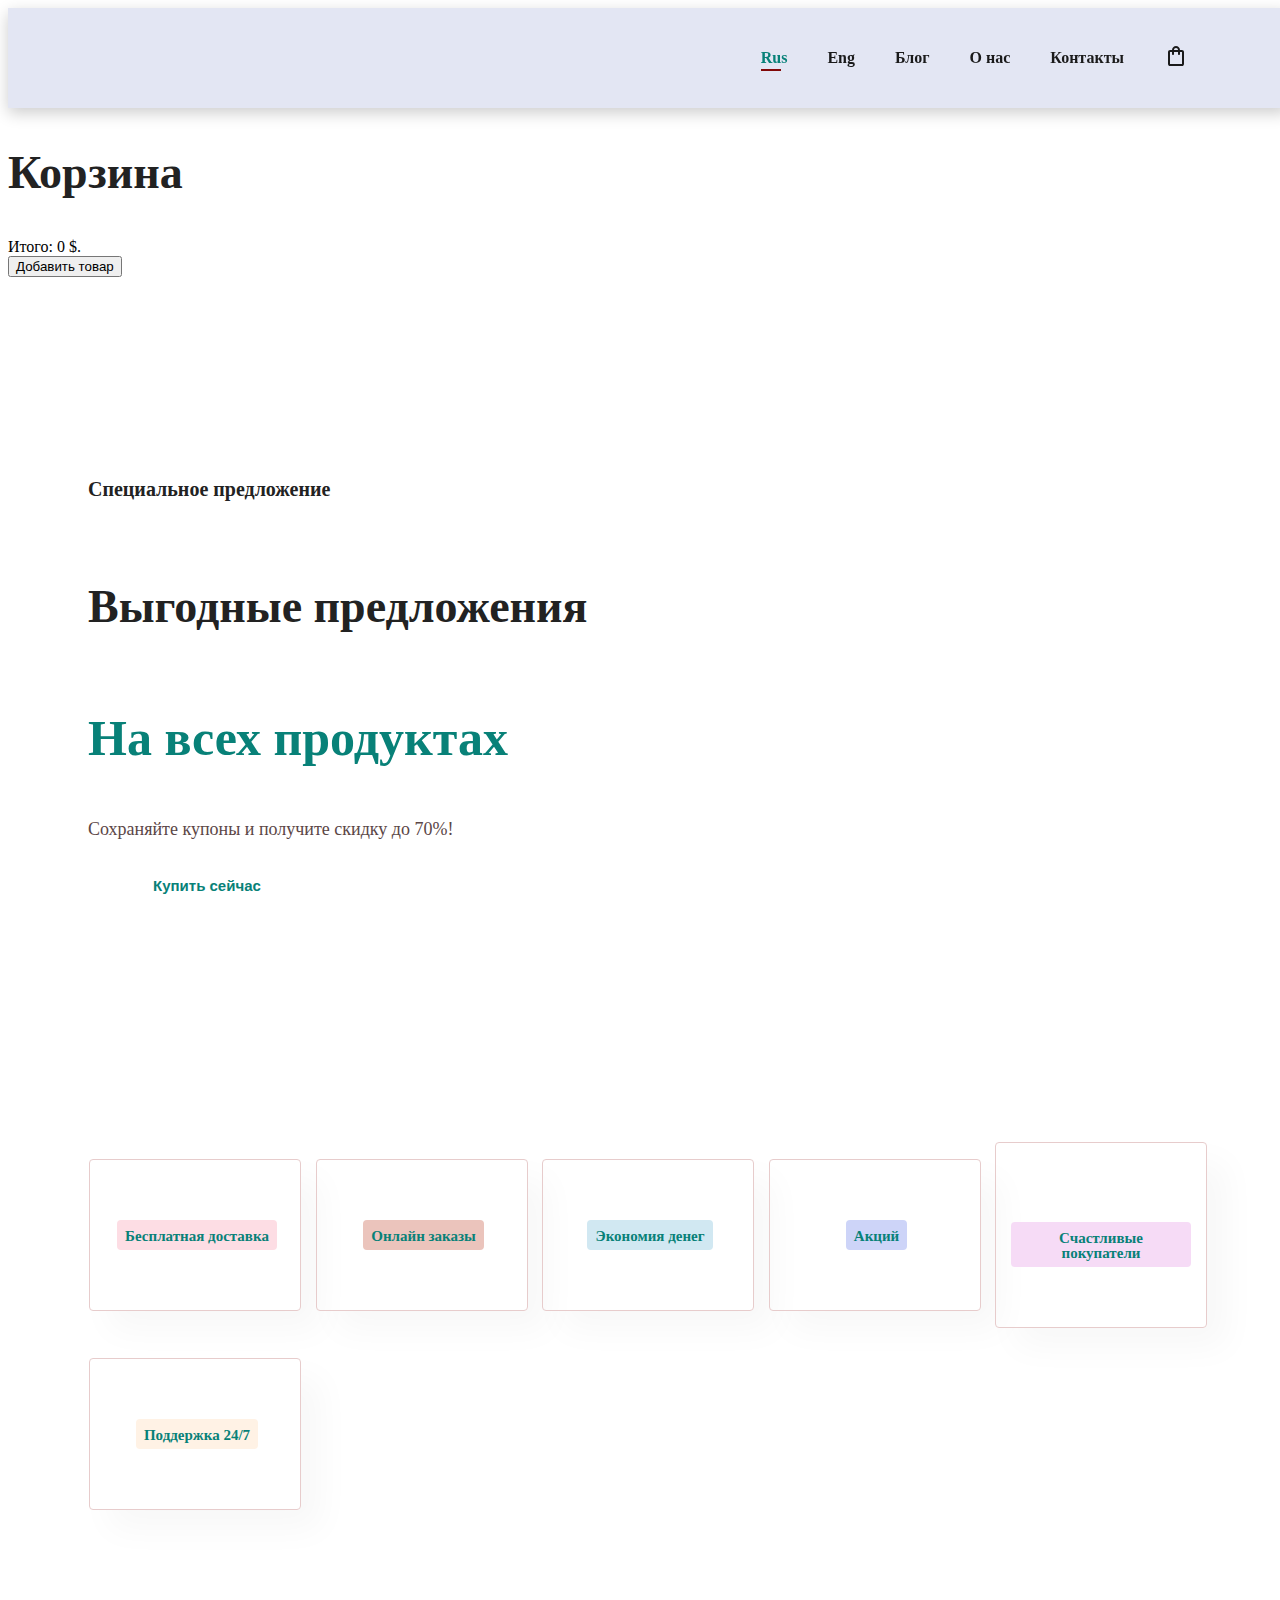
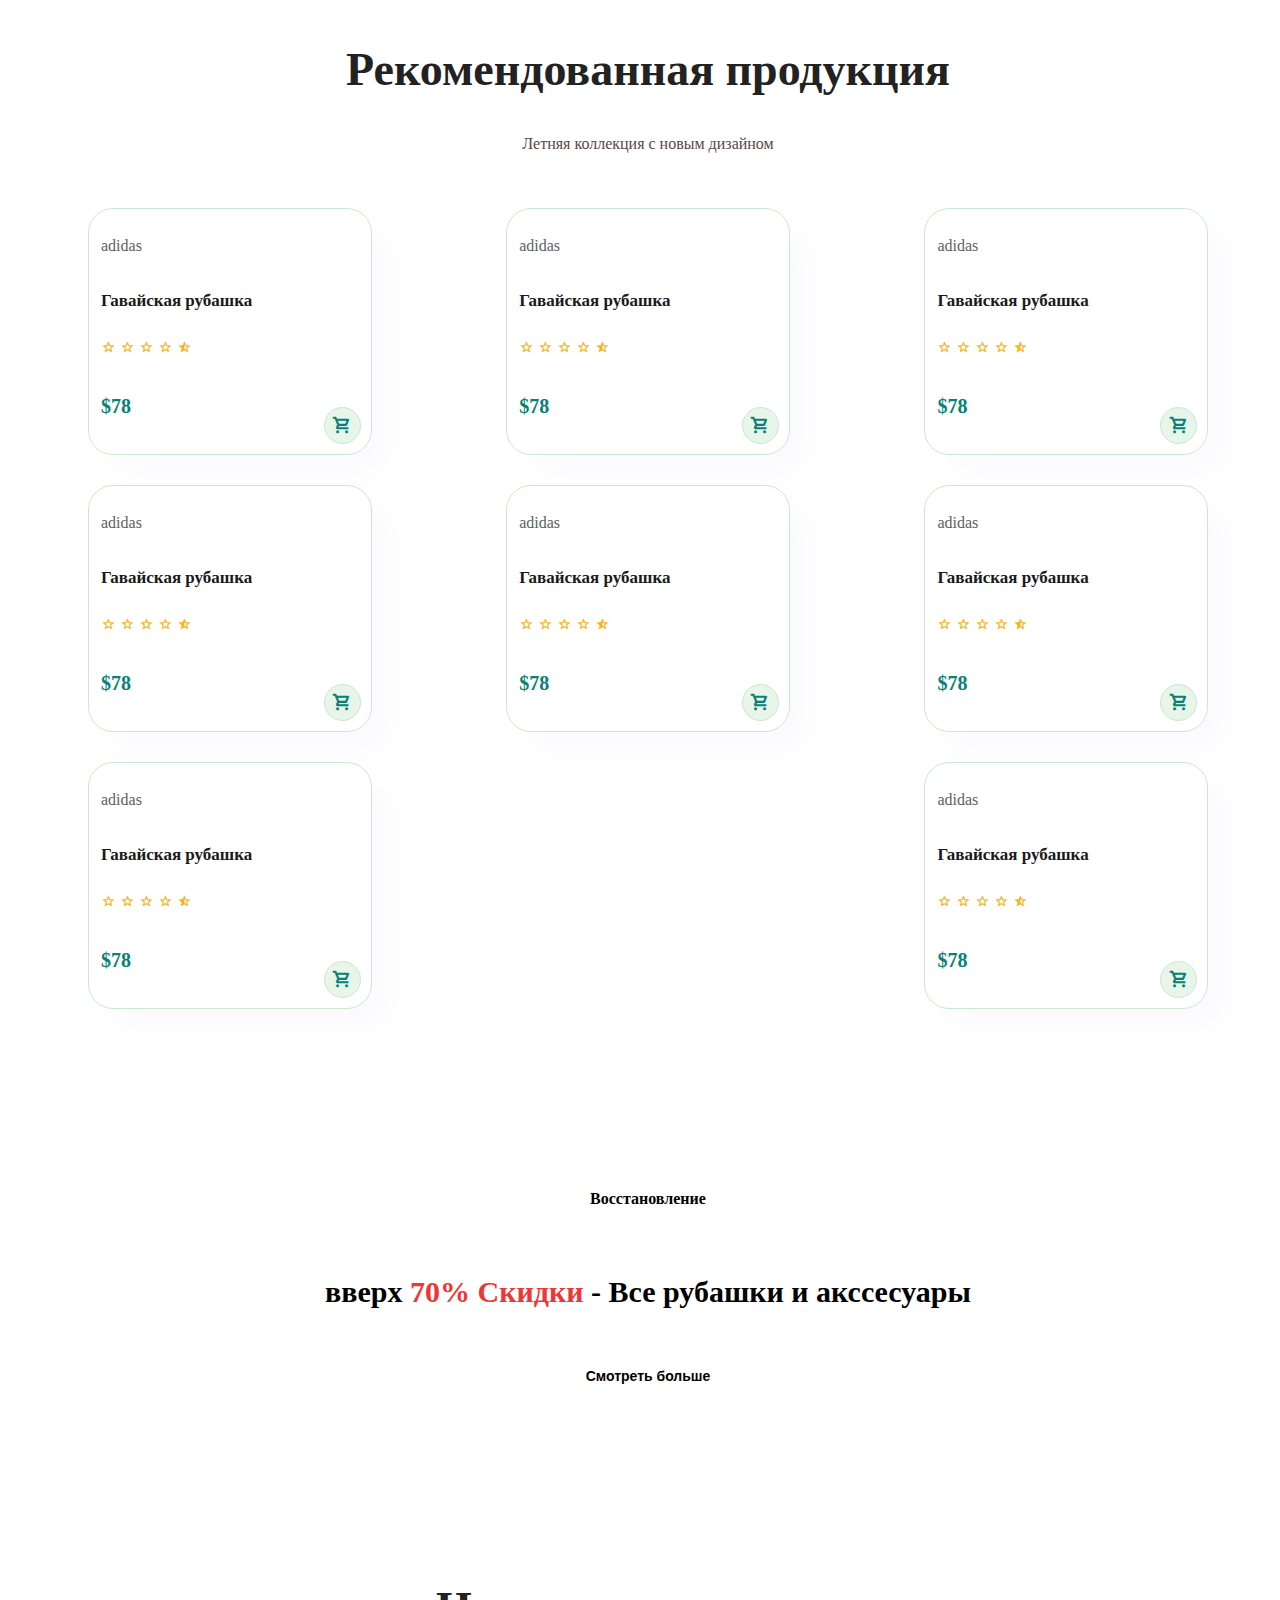
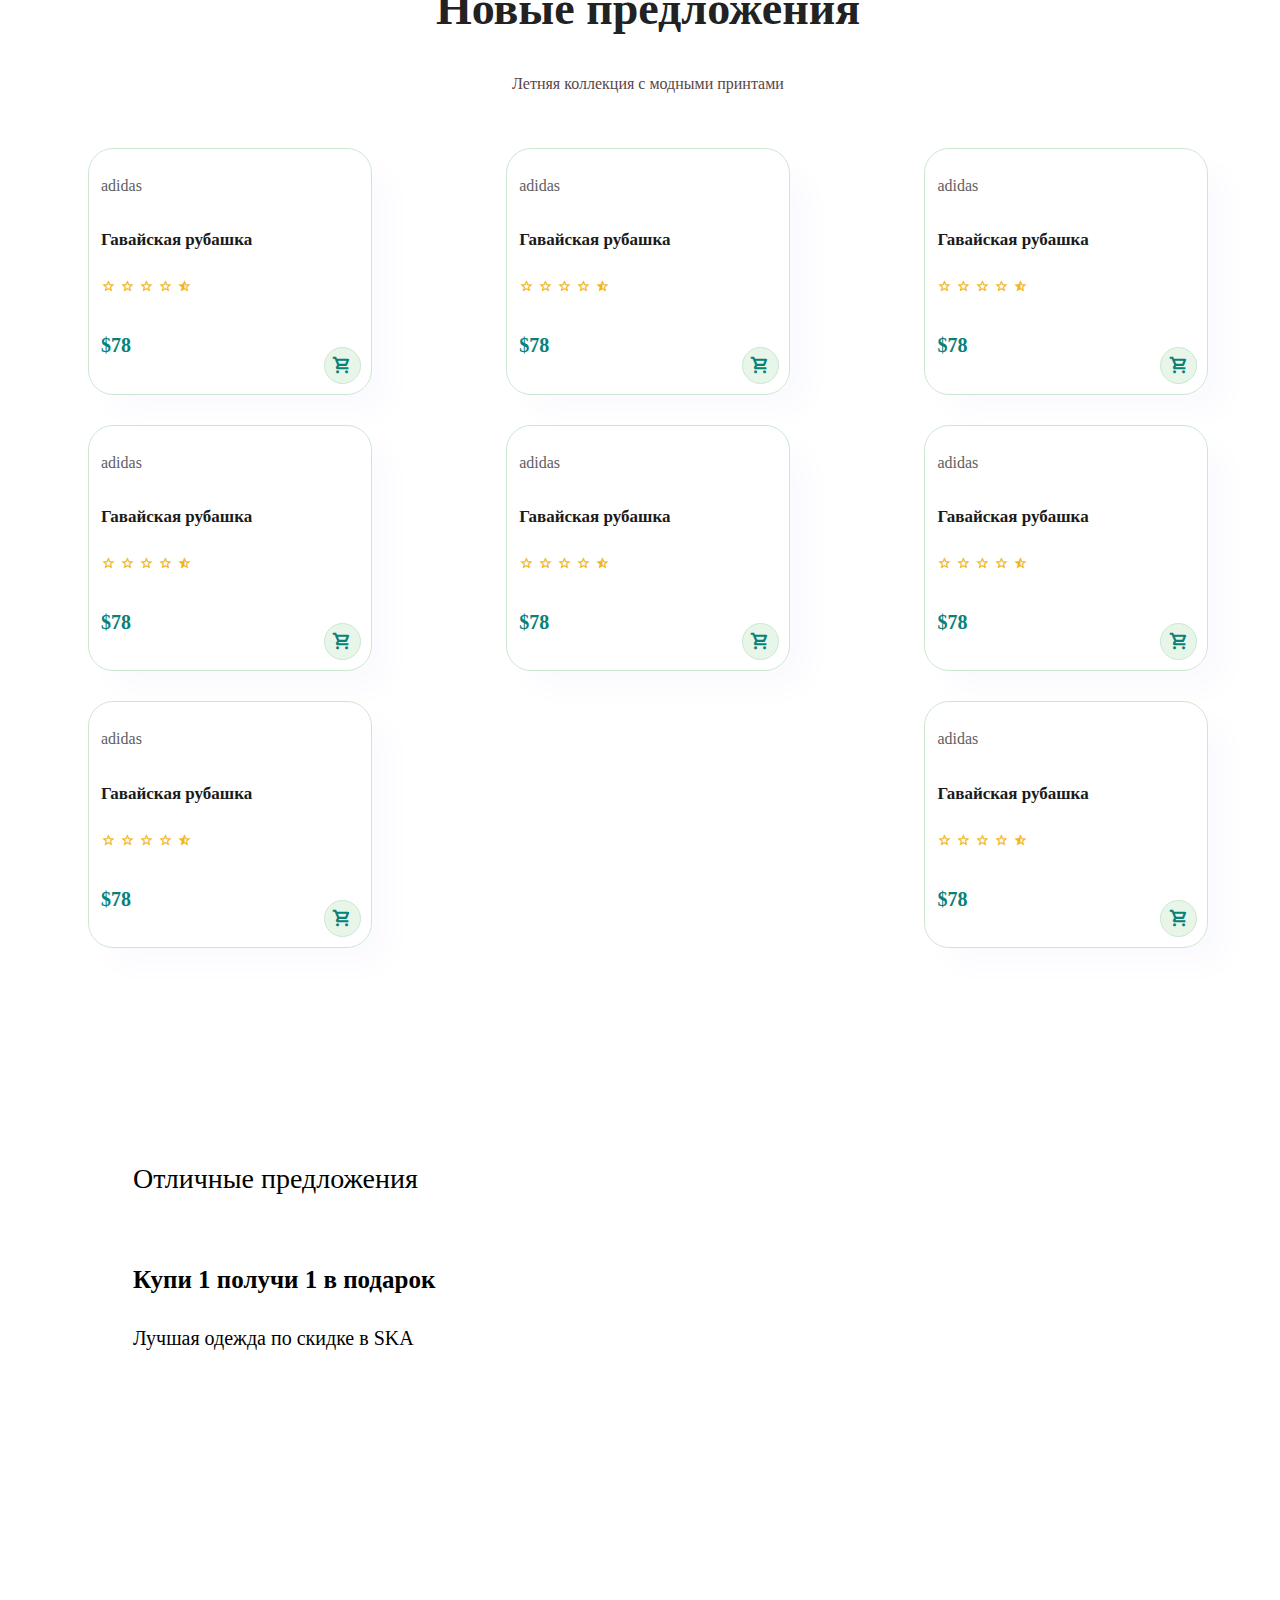
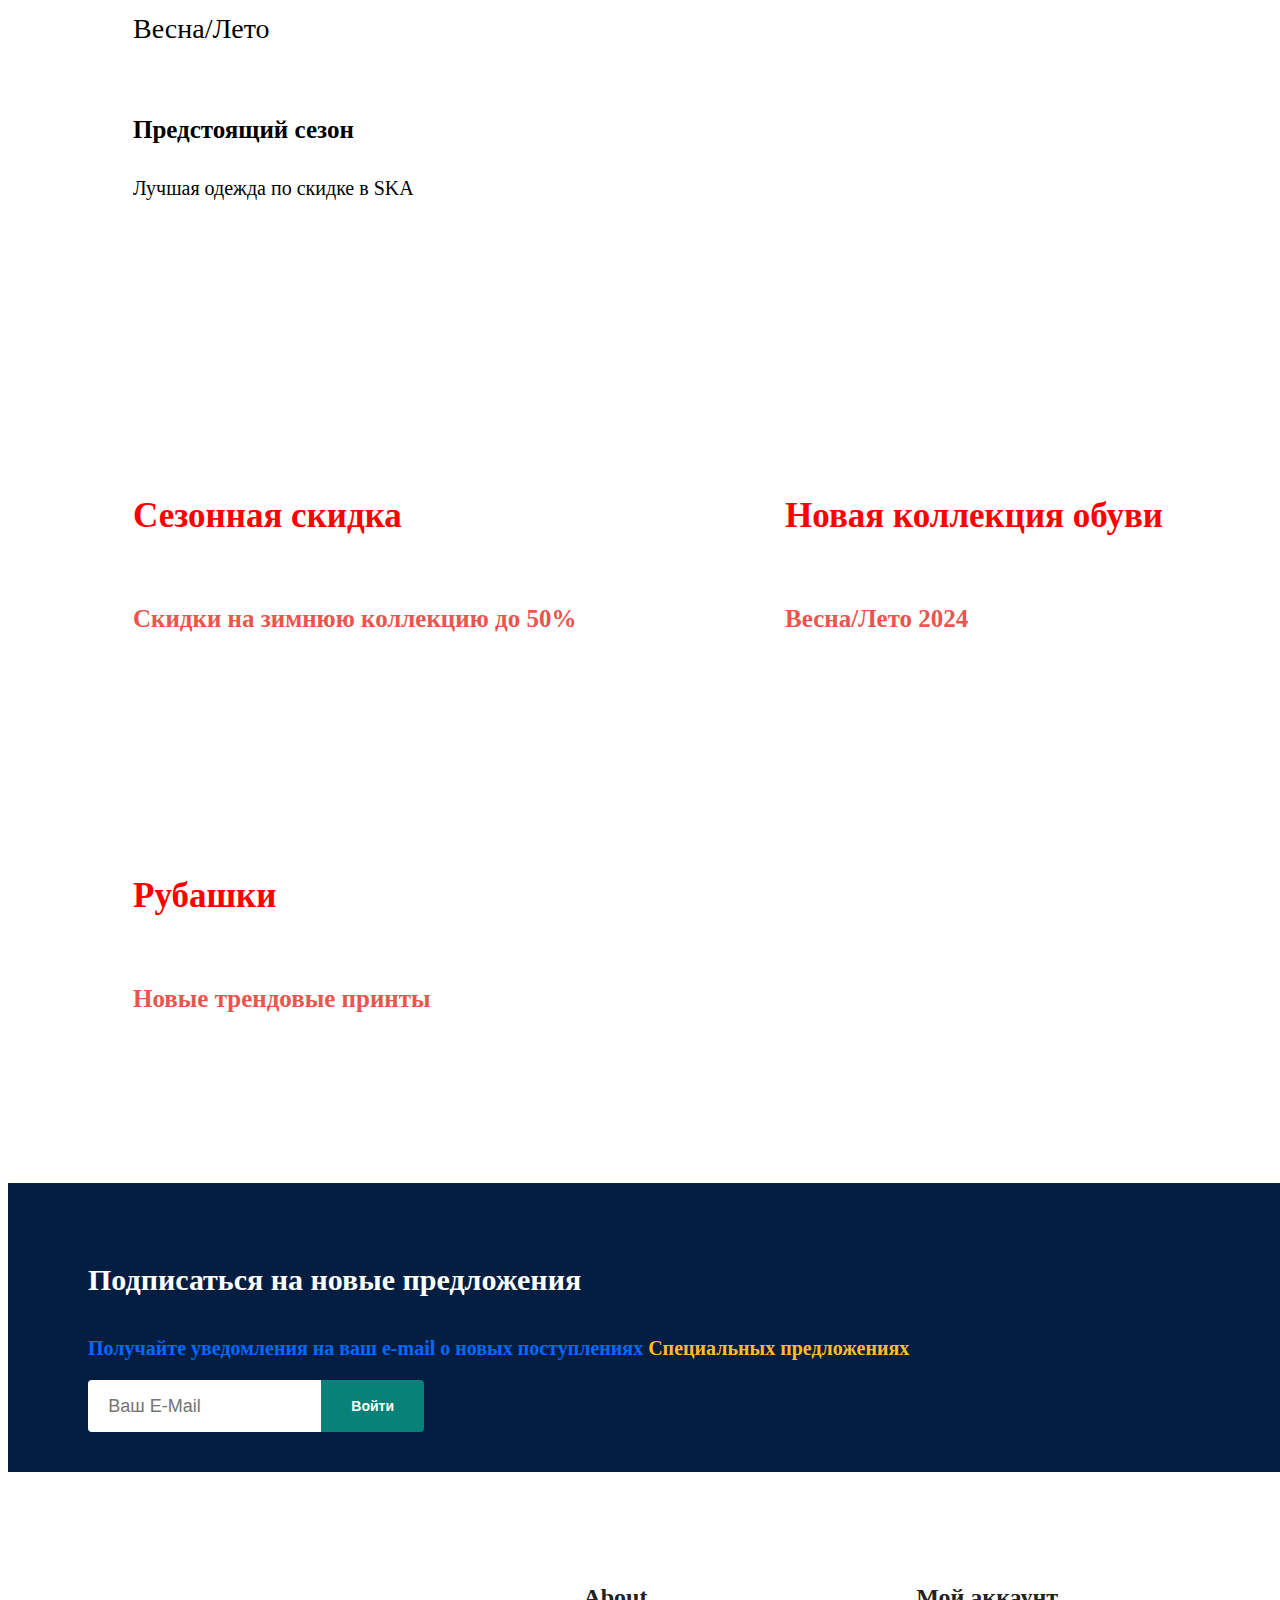
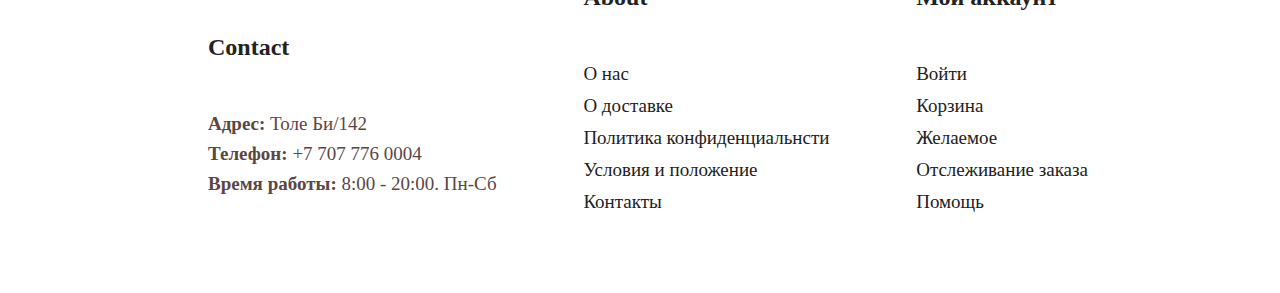
==== commit 3be49b0f: "Update index.html" ====
--- a/Дипломка 2/index.html
+++ b/Дипломка 2/index.html
@@ -7,6 +7,7 @@
     <meta name="viewport" content="width=device-width, initial-scale=1.0">
     <title>Ecommerce</title>
     <link rel="stylesheet" href="app.css">
+    <link rel="stylesheet" href="style.js">
     <link rel="preconnect" href="https://fonts.googleapis.com">
     <link rel="preconnect" href="https://fonts.gstatic.com" crossorigin>
     <link
@@ -39,7 +40,17 @@
             <i id="bar" class="fas fa-outdent" onclick="myFunction()"></i><!--Иконка корзины-->
         </div>
     </section>
-
+    <section>
+    <div class="cart-wrapper">
+        <div class="cart">
+          <h2>Корзина</h2>
+          <ul class="cart-items">
+          </ul>
+          <div class="cart-total">Итого: <span class="total-amount">0</span> $.</div>
+        </div>
+        <button class="add-to-cart-btn">Добавить товар</button>
+      </div>
+    </section>
     <section id="hero">
         <h4>Специальное предложение</h4>
         <h2>Выгодные предложения</h2>
@@ -81,17 +92,19 @@
         <div class="pro-container">
             <div class="pro">
                 <img src="C:\Users\1111\OneDrive\Рабочий стол\Дипломка 2\img\products\f1.jpg" alt="">
-                <div class="des">
-                    <span>adidas</span>
-                    <h5>Гавайская рубашка</h5>
-                    <div class="star">
-                        <span class="material-symbols-outlined">star</span>
-                        <span class="material-symbols-outlined">star</span><!--Звёзды для отзыва о товаре-->
-                        <span class="material-symbols-outlined">star</span>
-                        <span class="material-symbols-outlined">star</span>
-                        <span class="material-symbols-outlined">star_half</span>
-                        <h4>$78</h4>
-                    </div>
+                <div class="cart-items">
+                <div class="des">
+                    <span>adidas</span>
+                    <h5>Гавайская рубашка</h5>
+                    <div class="star">
+                        <span class="material-symbols-outlined">star</span>
+                        <span class="material-symbols-outlined">star</span><!--Звёзды для отзыва о товаре-->
+                        <span class="material-symbols-outlined">star</span>
+                        <span class="material-symbols-outlined">star</span>
+                        <span class="material-symbols-outlined">star_half</span>
+                        <h4>$78</h4>
+                    </div>
+                </div>
                 </div>
                 <a href="#"><span class="material-symbols-outlined cart">shopping_cart<span></a>
             </div>
--- a/Дипломка 2/app.css
+++ b/Дипломка 2/app.css
@@ -2,13 +2,8 @@
     position: relative; 
     top: 4px;
 } /*Иконка корзины */
-
-* {
-    padding: 0;
-    margin: 0;
-    box-sizing: border-box;
-    font-family: 'League Spartan', sans-serif;
-} /*шапка*/
+  
+ /*шапка*/
 
 h1 {
     font-size: 50px;
@@ -310,7 +305,10 @@
     position: absolute;
     bottom: 10px;
     right: 10px;
-} /*зона кнопки добавления в корзин*/
+}
+
+
+ /*зона кнопки добавления в корзин*/
 
 
 
@@ -532,7 +530,7 @@
 svg {
     cursor: pointer;
 }
-/*Ьобильная ориентация*/
+/*Mобильная ориентация*/
 @media (max-width:799px) {
     .section-p1 {
         padding: 40px 40px;
